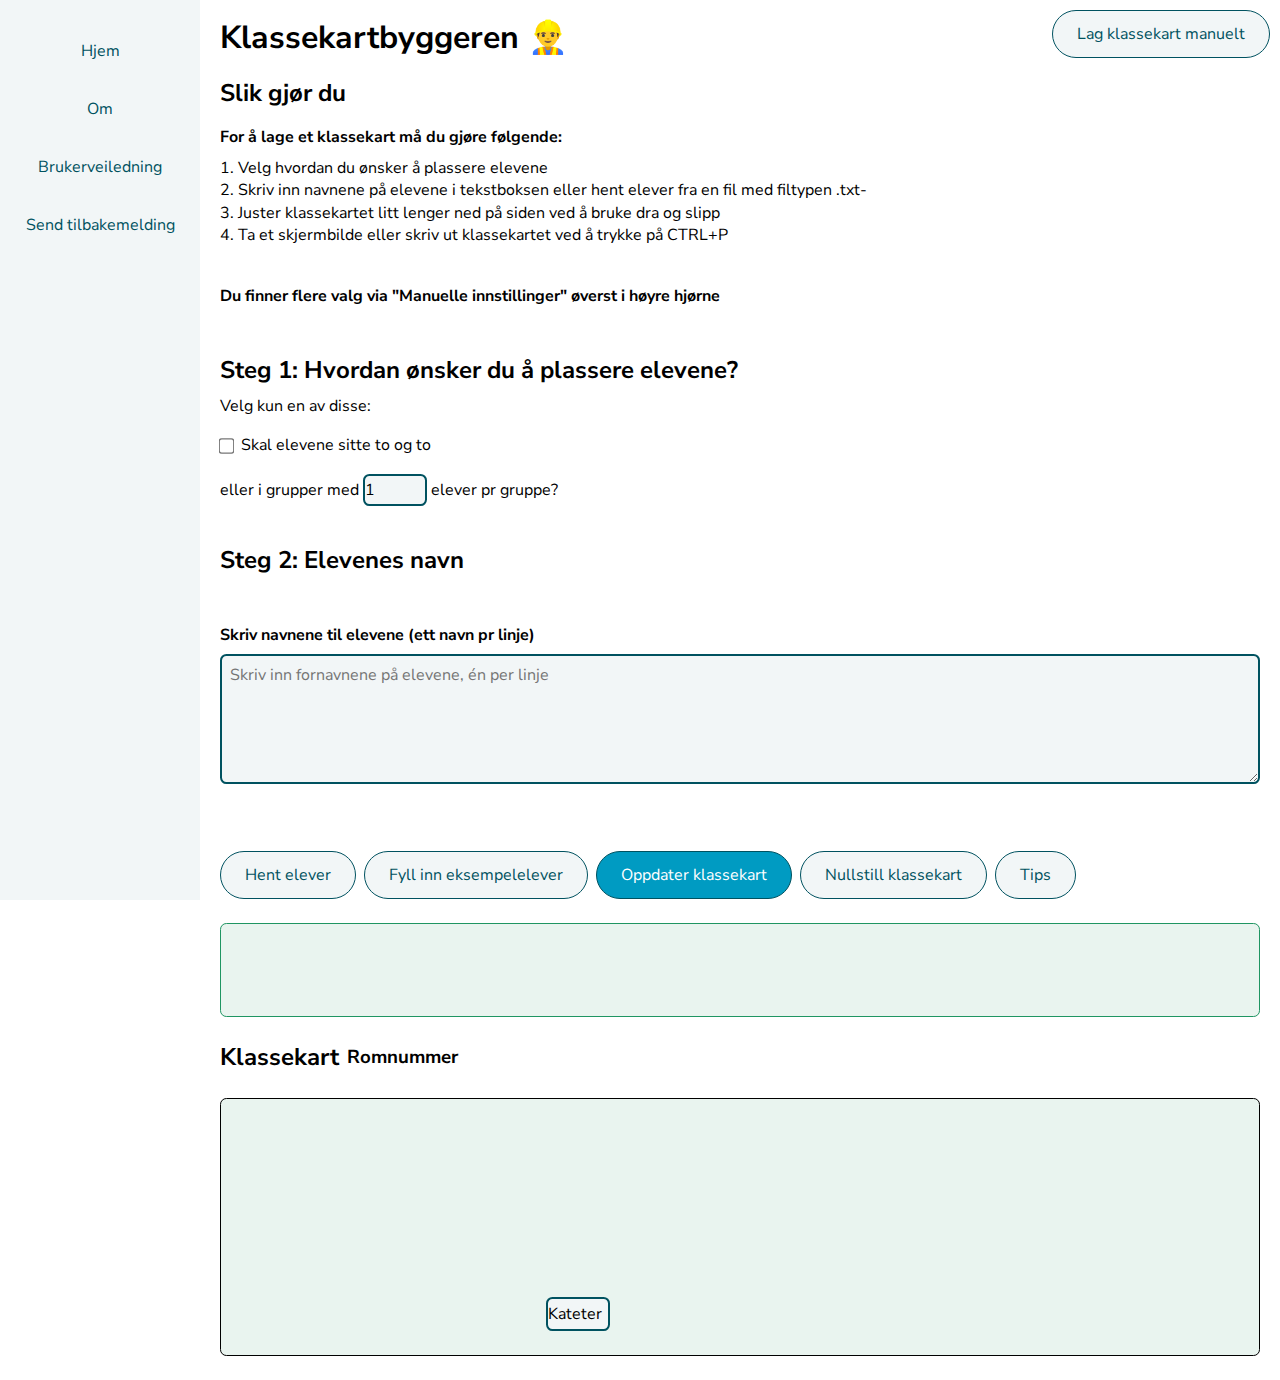
==== index.html @ 3a026b9a "Increase default row count to 10 and add toggle functionality for grid element visibility" ====
<!DOCTYPE html>
<html lang="no-NB">
<head>
    <meta charset="UTF-8">
    <meta name="viewport" content="width=device-width, initial-scale=1.0">
    <title>Klassekart</title>
    <link rel="stylesheet" href="style.css" />
</head>
<body>
    <button id="toggle-sidebar" class="button" type="button">☰</button>
    <div id="menu-placeholder" role="navigation" aria-label="Main navigation" class="sidebar"></div>

    <header role="banner">
        <h1>Klassekartbyggeren 👷‍♂️</h1>
    </header>
    <main role="main">
        <div id="toggle-fixed-settings-container">
            <button id="toggle-fixed-settings" class="button" type="button">Lag klassekart manuelt</button> <!-- New button to toggle fixed-settings -->
        </div>
        <div id="fixed-settings" class="hidden"> <!-- Add hidden class initially -->
            <!-- Removed settings-button -->


            <!-- Move buttons from settings-section to fixed-settings -->
            <div class="button-group">
                <label for="num-rows">Antall rader:</label>
                <br>
                <input type="number" id="num-rows" min="1" value="10">
                <br>
                <label for="num-cols">Antall kolonner:</label>
                <input type="number" id="num-cols" min="1" value="3">
            </div>
            <div class="button-group">
                <button id="add-group-button" class="button" type="button">Legg til gruppe</button>
                <button id="add-student-button" class="button" type="button">Legg til elev</button>
                <button id="add-row-button" class="button" type="button">Legg til boks</button>
                <button id="remove-row-button" class="button" type="button">Slett boks</button>
                <button id="toggle-visibility-button" class="button" type="button">Vis/skjul linjer</button>
                <button id="groups-button" class="button" type="button">Hjelp</button>
            </div>
        </div>
        <form id="student-form" aria-labelledby="student-form-heading">
            <h2 id="student-form-heading">Slik gjør du</h2>
            <h4>For å lage et klassekart må du gjøre følgende:</h4>
            <p>1. Velg hvordan du ønsker å plassere elevene</p>
            <p>2. Skriv inn navnene på elevene i tekstboksen eller hent elever fra en fil med filtypen .txt-</p>
            <p>3. Juster klassekartet litt lenger ned på siden ved å bruke dra og slipp</p>
            <p>4. Ta et skjermbilde eller skriv ut klassekartet ved å trykke på CTRL+P</p>
            <br>
            <h4>Du finner flere valg via "Manuelle innstillinger" øverst i høyre hjørne</h4>
            <br>
            <h2>Steg 1: Hvordan ønsker du å plassere elevene?</h2>
            <p>Velg kun en av disse:</p>
                <label for="sit-two-by-two"><input type="checkbox" id="sit-two-by-two"> Skal elevene sitte to og to</label><label for="seating-style">eller i grupper med </label><input type="number" id="seating-style" min="1" value="1"> elever pr gruppe?
            <br>
            <br>
            <h2 id="student-form-heading">Steg 2: Elevenes navn</h2>
            <br>
            <label for="student-names"><h4>Skriv navnene til elevene (ett navn pr linje)</h4></label>
            <textarea id="student-names" rows="5" placeholder="Skriv inn fornavnene på elevene, én per linje"></textarea>
            <div class="button-group">
                <button id="fetch-students" class="button" type="button">Hent elever</button>
                <button id="fill-example-students" class="button" type="button">Fyll inn eksempelelever</button>
                <button id="generate-button" class="button" type="button">Oppdater klassekart</button>
                <button id="reset-button" class="button" type="button">Nullstill klassekart</button> <!-- Moved reset-button here -->
                <input type="file" id="file-input" accept=".txt" style="display: none;">
                <button id="toggle-generate-seating-heading" class="button" type="button">Tips</button>
            </div>

        </form>
        
        <section id="settings-section" class="collapsible" aria-labelledby="settings-heading" aria-hidden="true">
            <h2 id="settings-heading">Bygg dit eget klasserom</h2>
            <!-- Remove buttons from here -->
            <br>
            <button id="apply-settings" class="button" type="button">Bruk</button>
        </section>

        <section id="generate-seating" class="hidden" aria-labelledby="generate-seating-heading"> <!-- Add hidden class initially -->
            <h2 id="generate-seating-heading">Tips</h2> 
            <h4>Gjør manuelle tilpasninger i klassekartet, du finner klassekartet litt lenger ned på siden.</h4> 
            <br>
            <h4>Valgmuligheter</h4>
            <li>Flytt boksene ved å dra og slippe direkte i klassekartet</li>
            <li>Legg til flere grupper, elever eller rader ved å bruke knappene under "Lag klassekart manuelt" (fungerer best dersom du legger elevene inn manuelt)</li>
            <li>Trykk på "Oppdater klassekart" for å generere klassekartet på nytt med valgte innstillinger</li>
            <li>Teksten Klassekart, Romnummer, Elevens navn og Kateter kan endres ved å klikke på teksten</li>
            <br>
            <h4>Ta et skjermbilde for å lagre klassekartet
            </h4>
            <p>Dra de vertikale linjene i klassekartet nærmere hverandre for en bedre visuell fremstilling.
            <p>Trykk skjul linjer før du tar kjermbilde slik at du får er penere bilde av klassekartet</p>
            <div class="button-group">
                <a href="#advanced-requirements" id="toggle-advanced-requirements" class="button" aria-expanded="false" aria-controls="advanced-requirements">Avanserte krav</a>
            </div>
            <br>
        </section>

        <section id="groups-section" class="hidden" aria-labelledby="groups-heading"> <!-- Add hidden class initially -->
            <h2 id="groups-heading">Hjelp</h2>
            <br>
            <h4>Målgrupper</h4>
            <p>Applikasjonen har to målgrupper. 
            <br>
            <p>Selv om løsningen kan benyttes i mange ulike sammenhenger, er den laget for å hjelpe kontaktlærere eller andre som har ansvar for å dele elevene inn i grupper. 
             <p>Elevene selv, som kan bruke klassekartet til å se hvem de skal sitte sammen med.</p>        
            <p>Enten vilkårlig eller ved å selv sette elevene sammen basert på egen faglig vurdering</p>
            <h4>Lage en importfil</h4>
            <p>For å lage en importfil, skriv inn navnene på elevene i Word og lagre filen med filtypen .txt</p>
            <img src="word.gif" alt="Word" width="300" height="200">
            <br>
            <h4>Kjente feil</h4>
            <li>Når nettsiden oppdateres ved å bruke CTRL+F5 eller oppdaterknappen må klassekartet genereres pånytt</li>
            <li>Det er kun mulig å laste opp tekstfiler i filformatet .txt</li>
            <li>Elevene forsvinner fra klassekartet når du endrer antall rader og kolonner, trykk oppdater klassekart, da blir de synlige igjen</li>
            <li>Utskrift av klassekartet fungerer ikke optimalt</li>
            <li>Endring av antall rader og kolonner kan gjøre at klassekartet ikke ser så bra ut. Bruk knappen oppdater klassekart etter å ha gjort innstillinger slik at klassekartet blir oppdatert</li>
            <li>Elever, grupper og bokser forsvinner fra klassekartet når du endrer antall rader og kolonner, trykk oppdater klassekart, da blir de synlige igjen</li>
        </section>

        <section id="advanced-requirements" class="collapsible" aria-labelledby="advanced-requirements-heading" aria-hidden="true">
            <h2 id="advanced-requirements-heading">Avanserte krav</h2>
            <label for="front-row-students">Elever som skal sitte foran:</label>
            <textarea id="front-row-students" rows="3" placeholder="Skriv inn navnene på eleven, én per linje"></textarea>
            <label for="back-row-students">Elever som skal sitte bak:</label>
            <textarea id="back-row-students" rows="3" placeholder="Skriv inn navnene på elevene, én per linje"></textarea>
            <label for="together-students">Elever som skal sitte sammen:</label>
            <textarea id="together-students" rows="3" placeholder="Skriv inn navnene på elevene, én per linje"></textarea>
            <label for="apart-students">Elever som ikke skal sitte sammen:</label>
            <textarea id="apart-students" rows="3" placeholder="Skriv inn navnene på elevene, én per linje"></textarea>
        </section>

        <section id="export-section" aria-labelledby="export-heading">
            <div class="button-group">
                <button id="export-pdf" class="button" type="button">Eksporter som PDF</button>
            </div>
        </section>

        <div class="editable-container">
            <h2 id="editable-title" contenteditable="true" role="textbox" aria-multiline="true">Klassekart</h2>
            <h3 id="editable-room-number" contenteditable="true" role="textbox" aria-multiline="true">Romnummer</h3>
        </div>

        <section id="seating-chart" aria-label="Seating chart">
            <div id="kateter-cell" class="seating-cell kateter-row" draggable="true">
                <input id="kateter-text" type="text" value="Kateter" aria-label="Kateter" readonly />
            </div>
            <!-- Seating chart grid will be generated here -->
        </section>
    </main>
    <script src="script.js"></script>
    <script src="jspdf.js"></script>
    <script>
        document.addEventListener('DOMContentLoaded', () => {
            fetch('menu.html')
                .then(response => response.text())
                .then(data => {
                    document.getElementById('menu-placeholder').innerHTML = data;
                });

            const toggleSidebarButton = document.getElementById('toggle-sidebar');
            const sidebar = document.getElementById('menu-placeholder');
            toggleSidebarButton.addEventListener('click', () => {
                sidebar.classList.toggle('hidden');
                document.querySelector('header').classList.toggle('full-width');
                document.querySelector('main').classList.toggle('full-width');
            });

            const groupsButton = document.getElementById('groups-button');
            const groupsSection = document.getElementById('groups-section');

            groupsButton.addEventListener('click', () => {
                groupsSection.classList.toggle('hidden'); // Toggle visibility of groups-section
            });

            const fixedSettings = document.getElementById('fixed-settings');
            const toggleFixedSettingsButton = document.getElementById('toggle-fixed-settings');
            toggleFixedSettingsButton.addEventListener('click', () => {
                fixedSettings.classList.toggle('hidden');
            });

            const toggleGenerateSeatingHeadingButton = document.getElementById('toggle-generate-seating-heading');
            const generateSeatingSection = document.getElementById('generate-seating');

            toggleGenerateSeatingHeadingButton.addEventListener('click', () => {
                generateSeatingSection.classList.toggle('hidden');
            });

            const toggleVisibilityButton = document.getElementById('toggle-visibility-button');
            toggleVisibilityButton.addEventListener('click', () => {
                const elements = document.querySelectorAll('.grid-resizer.horizontal, .grid-resizer.vertical, #seating-cell');
                elements.forEach(element => {
                    element.classList.toggle('hidden-lines');
                });

                const seatingCells = document.querySelectorAll('.seating-cell');
                seatingCells.forEach(cell => {
                    cell.classList.toggle('hidden-border');
                });
            });

            // Ensure elements are hidden by default
            const elements = document.querySelectorAll('.grid-resizer.horizontal, .grid-resizer.vertical, #seating-cell');
            elements.forEach(element => {
                element.classList.add('hidden-lines');
            });

            const seatingCells = document.querySelectorAll('.seating-cell');
            seatingCells.forEach(cell => {
                cell.classList.add('hidden-border');
            });
        });
    </script>
</body>
</html>
---- style.css ----
/* FELLES CSS */
@import url('https://fonts.googleapis.com/css2?family=Nunito:ital,wght@0,300;0,400;0,600;0,700;1,300;1,400,1,700&display=swap');
@import url('https://fonts.googleapis.com/css2?family=Nunito+Sans:ital,wght@0,300;0,400;0,600;0,700;1,300;1,400;1,700&display=swap');
@import url('https://fonts.googleapis.com/css2?family=Material+Symbols+Outlined:opsz,wght,FILL,GRAD@20..48,100..700,0..1,-50..200');

/* VARIABLER */
:root {
    /* FARGER */
    /* Vanlige fargevariabler */
    --primary-color-10: rgb(230, 238, 239);
    --primary-color-20: rgb(204, 220, 223);
    --primary-color-30: rgb(179, 203, 207);
    --primary-color-40: rgb(153, 186, 191);
    --primary-color-50: rgb(128, 169, 176);
    --primary-color-60: rgb(102, 151, 160);
    --primary-color-70: rgb(77, 134, 144);
    --primary-color-80: rgb(51, 117, 128);
    --primary-color-90: rgb(25, 99, 112);
    --primary-color: rgb(0, 82, 96);
    --secondary-color-10: rgb(233, 244, 239);
    --secondary-color-20: rgb(210, 234, 224);
    --secondary-color-30: rgb(188, 223, 208);
    --secondary-color-40: rgb(165, 213, 192);
    --secondary-color-50: rgb(143, 202, 177);
    --secondary-color-60: rgb(121, 191, 161);
    --secondary-color-70: rgb(98, 181, 145);
    --secondary-color-80: rgb(76, 170, 129);
    --secondary-color-90: rgb(53, 160, 114);
    --secondary-color: rgb(31, 149, 98);
    --tertiary-color-10: rgb(230, 245, 249);
    --tertiary-color-20: rgb(204, 235, 243);
    --tertiary-color-30: rgb(179, 225, 237);
    --tertiary-color-40: rgb(153, 215, 231);
    --tertiary-color-50: rgb(128, 205, 225);
    --tertiary-color-60: rgb(102, 195, 218);
    --tertiary-color-70: rgb(77, 185, 212);
    --tertiary-color-80: rgb(51, 175, 206);
    --tertiary-color-90: rgb(25, 165, 200);
    --tertiary-color: rgb(0, 155, 194);

    /* FARGER fra den nye CSS */
    --vann-10: #E5EEEF;
    --vann-20: #CCDCDF;
    --vann-30: #B2CBCF;
    --vann-40: #99BABF;
    --vann-50: #80A8AF;
    --vann-60: #6697A0;
    --vann-70: #4C8690;
    --vann-80: #337580;
    --vann-90: #196370;
    --vann: #005260;

    /* SPESIFIKKE FARGER */
    --primary-background-color: rgb(242, 246, 247);
    --font-color: rgb(0, 0, 0);
    --font-color-inverted: rgb(255, 255, 255);
    --link-color: rgb(0, 82, 96);
    --link-color-hover: rgb(0, 0, 0);
    --error-color: rgb(183, 23, 61);
    --error-background-color: rgb(241, 209, 216);
    --warning-color: rgb(188, 119, 38);
    --warning-background-color: rgb(242, 228, 212);
    --success-color: rgb(47, 117, 66);
    --success-background-color: rgb(213, 227, 217);

    /* STØRRELSER */
    --font-size-root: 1rem;
    --font-size-extra-large: 2rem;
    --font-size-large: 1.5rem;
    --font-size-small: 0.9rem;
    --font-size-extra-small: 0.8rem;
    --spacing: 1rem;
    --spacing-extra-small: 0.25rem;
    --spacing-small: 0.5rem;
    --spacing-large: 1.5rem;
    --spacing-extra-large: 2rem;
}

/* HTML Elementer styling */
body {
    margin: 0px;
    padding: 0px;
    font-family: 'Nunito Sans', Lato, 'Trebuchet MS', sans-serif;
    height: 100%;
    line-height: 1.4;
    font-family: 'Nunito Sans', Lato, 'Trebuchet MS', sans-serif;
}

* {
    box-sizing: border-box;
    -webkit-font-smoothing: antialiased;
    -moz-osx-font-smoothing: grayscale;
    image-rendering: -webkit-optimize-contrast;
    -webkit-tap-highlight-color: rgba(255, 255, 255, 0);
    padding: -1;
    margin: 0;
}

/* Input og knapper */
input, select, textarea, button {
    font-family: inherit;
    font-size: inherit;
}

a {
    color: var(--vann);
}

a:hover {
    color: #000;
}

button {
    align-items: center;
    padding: 8px;
    cursor: pointer;
    background-color: var(--himmel-10);
    border: 2px solid var(--himmel-30);
    border-radius: 12px;
    color: var(--font-color);  /* Sikrer at teksten inne i knappene har riktig farge */
}

button:hover {
    background-color: var(--himmel-30);
}

button.big {
    padding: 16px;
    font-size: 1.1em;
}

button.link {
    padding: 0px;
    background-color: inherit;
    border: none;
    text-decoration: underline;
    color: var(--vann);
}

button.link span {
    font-size: 18px;
    padding: 0px 5px;
    vertical-align: middle !important;
}

button.link:hover {
    color: #000;
}

dialog {
    width: 80vw;
    height: 80vh;
    margin: auto;
    border: none;
    padding: 32px;
}
dialog::backdrop {
    background: linear-gradient(rgba(0,0,0,0.6), rgba(0,0,0,0.7));
    animation: fade-in 1s;
}

@keyframes fade-in {
    from {
        opacity: 0;
    }
    to {
        opacity: 1;
    }
}

/* Sidebar styling */
.sidebar {
    height: 100%;
    width: 200px;
    position: fixed;
    top: 0;
    left: 0;
    background-color: var(--primary-background-color);
    padding-top: 20px;
}

.sidebar ul {
    list-style-type: none;
    padding: 0;
}

.sidebar ul li {
    text-align: center;
    margin: 10px 0;
}

.sidebar ul li a {
    font-size: var(--font-size-root);
    color: var(--primary-color);
    padding: 10px 15px;
    display: block;
    text-decoration: none;
    border: 2px solid var(--himmel-30);
    border-radius: 12px;
    background-color: var(--himmel-10);
}

.sidebar ul li a:hover {
    background-color: var(--primary-color-20);
    color: var(--primary-color);
}

/* Juster hovedinnhold og header for å tilpasse sidebar */
header, main {
    margin-left: 220px; /* Juster i henhold til sidebar bredde */
}

main {
    margin-left: 220px; /* Juster i henhold til sidebar bredde */
    margin-right: 20px; /* Legg til margin på høyre side */
}

/* FOKUS */
:focus-visible {
    outline: 4px solid var(--primary-color);
    outline-offset: 1px;
}

.focus-within:focus-within {
    outline: 4px solid var(--primary-color);
    outline-offset: -2px;
}

.inward-focus-within:focus-within {
    outline: 4px solid var(--primary-color);
    outline-offset: -4px;
}

/* Lenker */
a, a:visited {
    color: var(--link-color);
    text-decoration: underline;
}
a:hover {
    color: var(--link-color-hover);
}
a span.material-symbols-outlined {
    text-decoration: none;
    vertical-align: text-bottom;
}

/* Overskrifter */
h1, h2, h3, h4, h5 {
    margin-top: var(--spacing);
    margin-bottom: var(--spacing-small);
}

/* Knapper (og lenker som ser ut som knapper for knapp hrefs) */
button, a.button {
    font-family: inherit;
    font-size: var(--font-size-root);
    display: flex;
    align-items: center;
    gap: var(--spacing-small);
    background-color: var(--primary-background-color);
    color: var(--primary-color);
    border: 1px solid var(--primary-color);
    border-radius: 2rem;
    min-height: 3rem;
    padding: 0 var(--spacing-large);
    cursor: pointer;
    text-decoration: none; /* Fjern fra lenkeknapp (a) */
    box-sizing: border-box; /* For å gjøre lenkeknappen samme størrelse som vanlig knapp */
}

button:hover, a.button:hover {
    background-color: var(--primary-color-20);
}

button:active, a.button:active {
    background-color: var(--primary-color-30);
}

button.filled, a.button.filled, .button-input > button {
    background-color: var(--primary-color);
    color: var (--font-color-inverted);
}

button.filled:hover, a.button.filled:hover, .button-input > button:hover {
    background-color: var(--primary-color-80);
}

button.filled:active, a.button.filled:active, .button-input button:active {
    background-color: var(--primary-color-90);
}

button.squared {
    border-radius: 0.4rem;
}

button:disabled, button:disabled:hover {
    background-color: var(--primary-background-color);
    cursor: not-allowed;
    color: grey;
}

/* Stil for kollapsbare seksjoner */
.collapsible {
    display: none;
}

.collapsible[aria-hidden="false"] {
    display: block;
}

/* Input elementer */
input {
    font-family: inherit;
    font-size: var(--font-size-root);
    min-height: 3.5rem;
    padding:  1 var(--spacing);
    background-color: var(--primary-background-color);
    border: 2px solid var(--primary-color);
    border-radius: 0.4rem;
}

textarea, select {
    font-family: inherit;
    font-size: var(--font-size-root);
    padding: 1 var(--spacing-small);
    width: 100%;
    border: 2px solid var(--primary-color);
    border-radius: 0.4rem;
    background-color: var(--primary-background-color);
}

textarea:hover, input:hover, select:hover {
    background-color: var(--primary-color-10);
}

textarea:focus-visible, input:focus-visible, select:focus-visible {
    outline: 4px solid var(--primary-color);
    outline-offset: -4px;
}

input[type="number"], input[type="text"], select {
    min-height: 2rem;
    width: 4rem;
}
textarea:focus-visible, input:focus-visible, select:focus-visible,
#kateter-text:focus-visible,
[contenteditable="true"]:focus-visible {
    outline: 4px solid var(--primary-color);
    outline-offset: -4px;
}

textarea, select {
    font-family: inherit;
    font-size: var(--font-size-root);
    padding: var(--spacing-small);
    width: 100%;
    border: 2px solid var(--primary-color);
    border-radius: 0.4rem;
    background-color: var(--primary-background-color);
    transition: background-color 0.3s ease;
}

textarea:hover, input:hover, select:hover {
    background-color: var(--primary-color-10);
}

textarea:focus-visible, input:focus-visible, select:focus-visible,
#kateter-text:focus-visible,
[contenteditable="true"]:focus-visible {
    outline: 4px solid var(--primary-color);
    outline-offset: -4px;
}

/* Layout Styling for Form Sections */
section {
    margin: var(--spacing-large) 0;
    padding: var(--spacing);
    background-color: var(--secondary-color-10);
    border: 1px solid var(--secondary-color);
    border-radius: 0.4rem;
}

section h2 {
    margin-bottom: var(--spacing);
}

/* Styling for Seating Chart */
#seating-chart {
    display: grid;
    grid-template-columns: repeat(auto-fit, minmax(100px, 1fr)); /* Juster kolonner for å passe boksene */
    grid-auto-rows: auto; /* Tillat radene å justere dynamisk */
    gap: var(--spacing);
    justify-items: center;
    border: 1px solid black;
    position: relative; /* Lagt til for posisjonering av resizers */
}

.grid-resizer {
    position: absolute;
    z-index: 10;
}

.grid-resizer.horizontal {
    height: 5px;
    width: 100%;
    cursor: row-resize;
}

.grid-resizer.vertical {
    width: 5px;
    height: 100%;
    cursor: col-resize;
    border: 1px dashed black; /* Legger til en tynn stiplet linje */
}

.seating-cell {
    border: 1px dashed grey;
    min-height: 50px;
    min-width: 150px; /* Øk bredde for å passe to elever side om side */
    display: flex;
    flex-wrap: wrap;
    justify-content: space-between;
    padding: var(--spacing-small);
    position: relative;
}

.student-group {
    display: flex;
    flex-direction: column;
    border: 2px solid black;
    padding: var(--spacing-small);
    padding-left: 20px;
    padding-right: 20px;
    margin: var(--spacing-small);
    border-radius: 0.4rem;
    background-color: #f8f8f8;
    align-items: center;
    width: 300px; /* Øk bredde */
    height: 300px; /* Øk høyde */
    cursor: pointer;
    justify-content: center; /* Sentrer innhold vertikalt */
}

.student-container {
    display: flex;
    flex-wrap: wrap;
    justify-content: center; /* Sentrer innhold horisontalt */
    width: 100%;
    cursor: pointer;
}

.student {
    background-color: var(--primary-color-20);
    padding: var(--spacing-small);
    border-radius: 0.4rem;
    border: 1px solid var(--primary-color);
    min-width: 70px;
    text-align: center;
    margin: var(--spacing-small) 0;
    display: flex;
    align-items: center;
    justify-content: center; /* Sentrer innhold horisontalt */
    gap: var(--spacing-small);
    flex: 1 1 45%; /* Juster for å passe to elever per rad */
    cursor: pointer;
    height: 50px; /* Sikre en fast høyde for vertikal sentrering */
}

/* Fjerner margin fra gruppe inne i celle */
.seating-cell .student-group {
    margin: 0;
}

/* Styling for lærerens pult */
#teacher-desk {
    border: 2px solid black;
    padding: var(--spacing-small);
    border-radius: 0.4rem;
    margin-bottom: var(--spacing-large);
    background-color: var(--secondary-color-30);
    display: flex;
    align-items: center;
    gap: var(--spacing);
    cursor: pointer;
}

#teacher-desk strong {
    flex-grow: 1;
    text-align: center;
}

.editable-container {
    display: flex;
    align-items: center;
    justify-content: flex-start;
    gap: var(--spacing-small);
    flex-grow: 1; /* Sikrer at containeren strekker seg over hele bredden for å tillate innholdsjustering */
}

h2#editable-title,
h3#editable-room-number {
    text-align: left; /* Tving venstrejustering */
    margin: 0;
}

/* Sentrer innhold inne i gruppeheader */
.group-header, .student {
    display: flex;
    align-items: center;
    justify-content: space-between;
    gap: var(--spacing-small);
}

.dragging {
    opacity: 0.5;
}

/* Muliggjør redigering av gruppe- og elevnavn med doble klikk */
.group-header[contenteditable="true"],
.student[contenteditable="true"] {
    border: 2px dashed grey;
    outline: none;
}

/* Styling for sletteknapper */
.delete-button {
    cursor: pointer;
    background: transparent;
    border: none;
    color: var(--error-color);
    font-size: var(--font-size-small);
    padding: 0;
}

/* CSS */
.button-group {
    display: flex;
    gap: var(--spacing-small);
    flex-wrap: wrap;
    align-items: center;
    padding-top: 60px;
}

/* Media Queries for responsivitet */
@media (max-width: 768px) {
    section {
        padding: var(--spacing-small);
    }

    .button-group {
        flex-direction: column-reverse; /* Endre til column-reverse */
        display: flex;
        gap: var(--spacing-small);
        flex-wrap: wrap;
        align-items: flex-start;
    }

    textarea, select, input {
        font-size: var(--font-size-small);
    }

    .student {
        font-size: var(--font-size-small);
        padding: var(--spacing-extra-small);
    }

    #seating-chart {
        grid-template-columns: repeat(5, 1fr);
    }

    .sidebar {
        display: none;
    }

    header, main {
        margin-left: 0; /* Fjern margin når sidebar er skjult */
    }

    #toggle-sidebar {
        display: block;
        position: fixed;
        top: 10px;
        left: 10px;
        z-index: 1000;
    }
}

@media (max-width: 480px) {
    .button-group {
        flex-direction: column;
    }

    button, a.button {
        font-size: var(--font-size-small);
        padding: var(--spacing);
    }

    .student {
        font-size: var(--font-size-extra-small);
        padding: var(--spacing-extra-small);
    }

    #seating-chart {
        grid-template-columns: repeat(3, 1fr);
    }

    .seating-cell {
        min-height: 40px;
        min-width: 50px;
    }
}

@media (min-width: 769px) {
    #toggle-sidebar {
        display: none;
    }
}

.toggle-buttons {
    display: flex;
    gap: var(--spacing-small);
    margin-left: auto;
}

.full-width {
    margin-left: 0 !important;
}

.hidden {
    display: none !important;
}

.kateter-row {
    background-color: var(--secondary-color-10);
}
/* Spesifikk stil for knappen "Avanserte krav" hvis nødvendig */
#toggle-advanced-requirements {
    display: none; /* Skjul knappen */
}

#apply-settings {
    margin-left: 1rem; /* Legg til litt margin til venstre for knappen */
}

label[for="sit-two-by-two"] {
    display: flex;
    align-items: center;
    gap: 0.5rem; /* Legg til litt plass mellom avkrysningsboksen og teksten */
}

#sit-two-by-two {
    transform: scale(1.2); /* Juster skalaen for å matche tekststørrelsen */
}

#settings-button {
    display: visible;
}
#export-pdf {
    display: none;
}

#fixed-settings {
    position: fixed;
    top: 10px;
    left: 220px;
    width: calc(100% - 20px); /* Juster bredde for å passe innenfor visningsområdet */
    background-color: var(--primary-background-color);
    z-index: 1000;
    padding: var(--spacing-small);
    display: flex;
    gap: var(--spacing-small);
    align-items: center;
    justify-content: center; /* Sikre at knappene er riktig plassert */
    border-bottom: 1px solid var(--primary-color);
    flex-wrap: wrap; /* Tillat innpakning for mindre skjermer */
}

#fixed-settings .button-group {
    display: flex;
    gap: var(--spacing-small);
    flex-wrap: wrap; /* Tillat innpakning for mindre skjermer */
    align-items: center;
    justify-content: flex-start; /* Juster knappene til starten */
}

#fixed-settings label {
    display: flex;
    align-items: center;
    gap: 0.5rem;
    margin: 0;
}

#fixed-settings button {
    margin: 0;
}

#generate-button {
    display: flex;
    background-color: var(--tertiary-color); /* Bakgrunnsfarge som skiller seg ut fra de andre knappene */
    color: var(--font-color-inverted); /* Sikre at teksten er lesbar */
}

#toggle-fixed-settings {
    position: fixed;
    top: 10px;
    right: 10px;
    z-index: 1001; /* Sikre at den er over andre elementer */
}

#export-heading {
        display: none;    
}

@media print {
    /* Skjul alle elementer som standard */
    body * {
        display: none !important;
    }

    /* Vis kun editable-container, seating-chart og titler */
    .editable-container, #seating-chart, #editable-title, #editable-room-number {
        display: block !important;
    }

    /* Sikre at seating-chart tar hele bredden */
    #seating-chart {
        width: 60% !important;
        page-break-inside: avoid; /* Forhindre sideskift inne i seating chart */
        display: grid !important;
        grid-template-columns: repeat(auto-fit, minmax(150px, 1fr)) !important; /* Juster kolonner for å passe boksene */
        grid-auto-rows: auto !important; /* Tillat radene å justere dynamisk */
        gap: var(--spacing) !important;
        justify-items: center !important;
        border: 1px solid black !important;
    }

    /* Sikre at editable-container er synlig */
    .editable-container {
        width: 100% !important;
        margin-bottom: 1rem;
        page-break-inside: avoid; /* Forhindre sideskift inne i editable container */
    }

    /* Sikre at tittel og romnummer er synlige */
    #editable-title, #editable-room-number {
        display: block !important;
        width: 100% !important;
        text-align: center; /* Sentrer teksten */
        margin-bottom: 1rem;
    }

    /* Sikre at seating cells er synlige */
    .seating-cell {
        display: flex !important;
        border: 1px solid black !important;
        min-height: 50px !important;
        min-width: 150px !important;
        padding: 0.5rem !important;
        flex-wrap: wrap !important;
        justify-content: space-between !important;
    }

    /* Sikre at elevgrupper og elever er synlige */
    .student-group, .student {
        display: flex !important;
        align-items: center !important;
        justify-content: center !important;
        border: 1px solid black !important;
        padding: 0.5rem !important;
        margin: 0.5rem !important;
        flex: 1 1 45% !important; /* Juster for å passe to elever per rad */
    }

    /* Sikre at student-container inne i grupper er synlig */
    .student-container {
        display: flex !important;
        flex-wrap: wrap !important;
        justify-content: center !important;
        width: 100% !important;
    }

    /* Sikre at header er synlig */
    header {
        display: block !important;
    }

    /* Sikre at hovedinnholdet er synlig */
    main {
        display: block !important;
    }

    /* Sikre at grid resizers er skjult */
    .grid-resizer {
        display: none !important;
    }

    /* Sikre at kateter cellen er synlig */
    .kateter-row {
        display: flex !important;
        border: 1px solid black !important;
        min-height: 50px !important;
        min-width: 150px !important;
        padding: 0.5rem !important;
        justify-content: center !important;
        align-items: center !important;
        background-color: var(--secondary-color-10) !important;
    }
    /* Skjul linjene i klassekartet */
    .hidden-lines {
        display: none !important;
    }
}

.hidden-lines {
    display: none !important;
}

.hidden-border {
    border: none !important;
}

/* Ensure the following elements are hidden by default */
.grid-resizer.horizontal,
.grid-resizer.vertical,
{
    display: none;
    border: none;
}
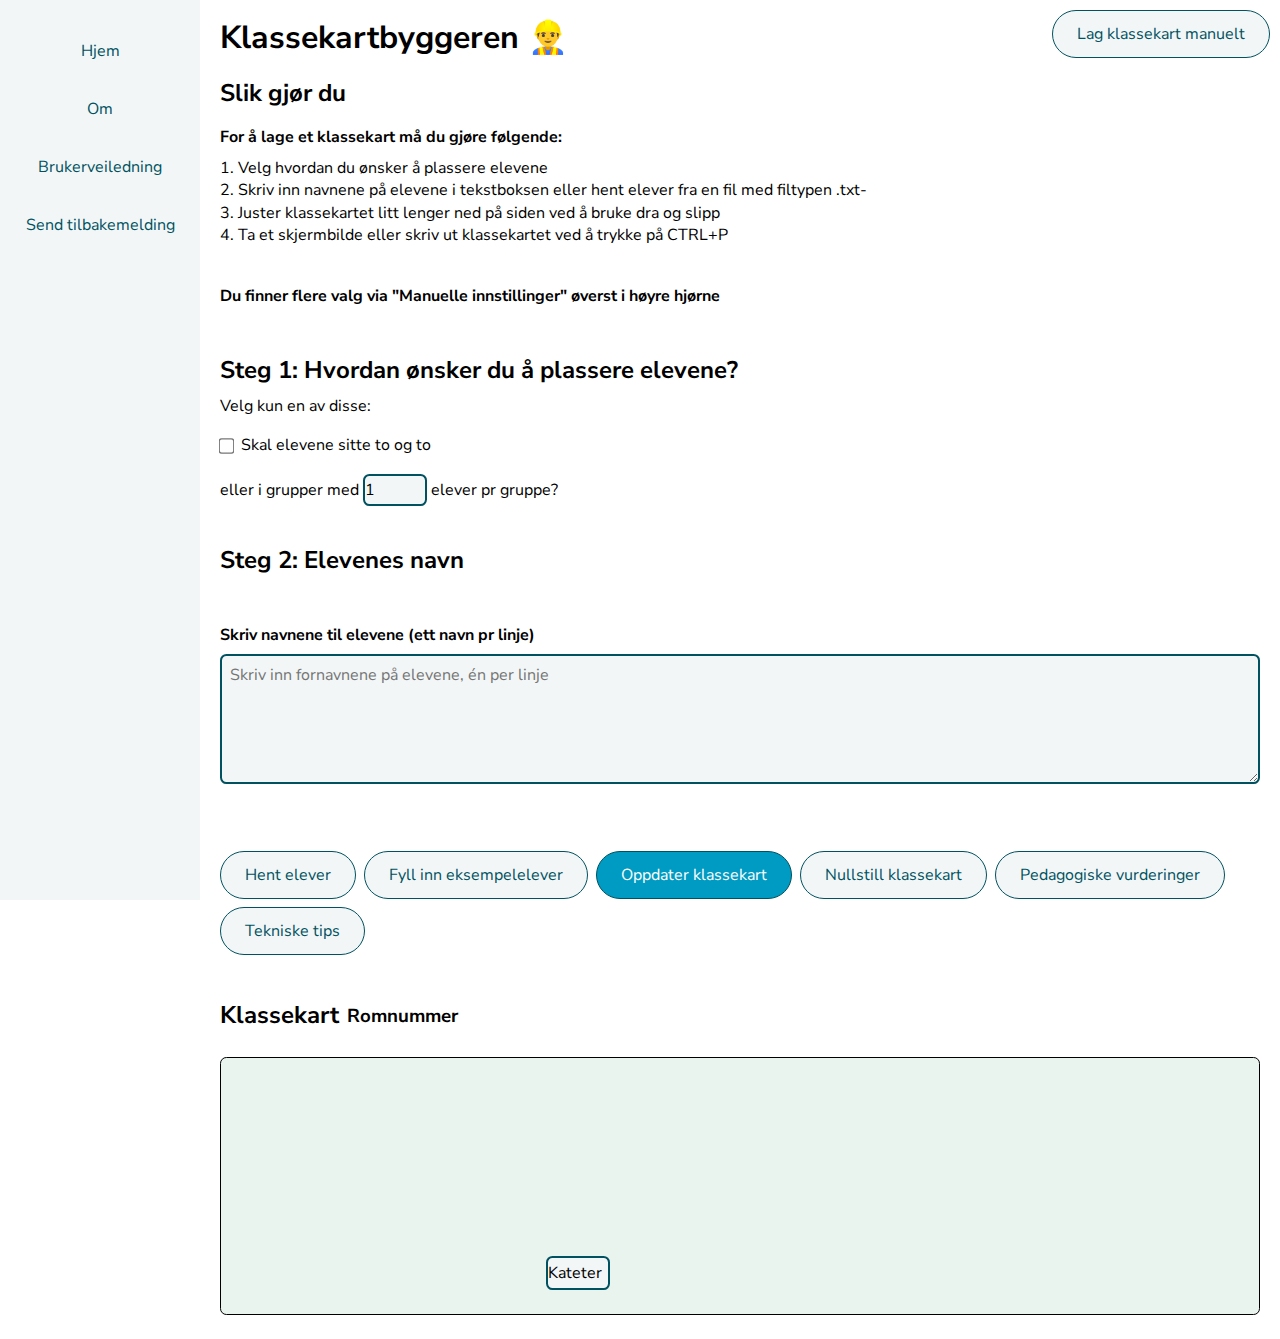
==== commit d5f4d50c: "Refine text in brukerveiledning.html for clarity and accuracy; remove redundant instructions in inde" ====
--- a/index.html
+++ b/index.html
@@ -5,6 +5,11 @@
     <meta name="viewport" content="width=device-width, initial-scale=1.0">
     <title>Klassekart</title>
     <link rel="stylesheet" href="style.css" />
+    <link rel="icon" href="favicon.ico" type="image/x-icon">
+    <link rel="shortcut icon" href="favicon.ico" type="image/x-icon">
+    <link rel="apple-touch-icon" sizes="180x180" href="Klassekartbyggeren.png">
+    <link rel="icon" type="image/png" sizes="32x32" href="Klassekartbyggeren.png">
+    <link rel="icon" type="image/png" sizes="16x16" href="Klassekartbyggeren.png">
 </head>
 <body>
     <button id="toggle-sidebar" class="button" type="button">☰</button>
@@ -28,14 +33,14 @@
                 <input type="number" id="num-rows" min="1" value="10">
                 <br>
                 <label for="num-cols">Antall kolonner:</label>
-                <input type="number" id="num-cols" min="1" value="3">
+                <input type="number" id="num-cols" min="1" value="4">
             </div>
             <div class="button-group">
                 <button id="add-group-button" class="button" type="button">Legg til gruppe</button>
                 <button id="add-student-button" class="button" type="button">Legg til elev</button>
-                <button id="add-row-button" class="button" type="button">Legg til boks</button>
-                <button id="remove-row-button" class="button" type="button">Slett boks</button>
-                <button id="toggle-visibility-button" class="button" type="button">Vis/skjul linjer</button>
+                <button id="add-row-button" class="button hidden" type="button">Legg til boks</button>
+                <button id="remove-row-button" class="button hidden" type="button">Slett boks</button>
+                <button id="toggle-visibility-button" class="button hidden" type="button">Vis/skjul linjer</button>
                 <button id="groups-button" class="button" type="button">Hjelp</button>
             </div>
         </div>
@@ -64,7 +69,8 @@
                 <button id="generate-button" class="button" type="button">Oppdater klassekart</button>
                 <button id="reset-button" class="button" type="button">Nullstill klassekart</button> <!-- Moved reset-button here -->
                 <input type="file" id="file-input" accept=".txt" style="display: none;">
-                <button id="toggle-generate-seating-heading" class="button" type="button">Tips</button>
+                <button id="toggle-pedagogical-considerations" class="button" type="button">Pedagogiske vurderinger</button> <!-- New button -->
+                <button id="toggle-generate-seating-heading" class="button" type="button">Tekniske tips</button>
             </div>
 
         </form>
@@ -77,19 +83,18 @@
         </section>
 
         <section id="generate-seating" class="hidden" aria-labelledby="generate-seating-heading"> <!-- Add hidden class initially -->
-            <h2 id="generate-seating-heading">Tips</h2> 
-            <h4>Gjør manuelle tilpasninger i klassekartet, du finner klassekartet litt lenger ned på siden.</h4> 
+            <h2 id="generate-seating-heading">Tekniske tips</h2> 
+            <h4>Gjør manuelle tilpasninger i klassekartet, du finner klassekartet litt lenger ned på siden.</h4>
+            <p>OBS: Hvis du gjør manuelle endringer i klassekartet, vil knappen "Oppdater klassekart" endre oppsettet til det som er valgt i Steg 1.</p> 
             <br>
             <h4>Valgmuligheter</h4>
             <li>Flytt boksene ved å dra og slippe direkte i klassekartet</li>
-            <li>Legg til flere grupper, elever eller rader ved å bruke knappene under "Lag klassekart manuelt" (fungerer best dersom du legger elevene inn manuelt)</li>
+            <li>Legg til flere grupper, elever eller rader ved å bruke knappene under "Lag klassekart manuelt" (fungerer best dersom du legger elevene inn manuelt ved bruk av knappen Legg til elev)</li>
             <li>Trykk på "Oppdater klassekart" for å generere klassekartet på nytt med valgte innstillinger</li>
             <li>Teksten Klassekart, Romnummer, Elevens navn og Kateter kan endres ved å klikke på teksten</li>
             <br>
             <h4>Ta et skjermbilde for å lagre klassekartet
             </h4>
-            <p>Dra de vertikale linjene i klassekartet nærmere hverandre for en bedre visuell fremstilling.
-            <p>Trykk skjul linjer før du tar kjermbilde slik at du får er penere bilde av klassekartet</p>
             <div class="button-group">
                 <a href="#advanced-requirements" id="toggle-advanced-requirements" class="button" aria-expanded="false" aria-controls="advanced-requirements">Avanserte krav</a>
             </div>
@@ -99,23 +104,17 @@
         <section id="groups-section" class="hidden" aria-labelledby="groups-heading"> <!-- Add hidden class initially -->
             <h2 id="groups-heading">Hjelp</h2>
             <br>
-            <h4>Målgrupper</h4>
-            <p>Applikasjonen har to målgrupper. 
-            <br>
-            <p>Selv om løsningen kan benyttes i mange ulike sammenhenger, er den laget for å hjelpe kontaktlærere eller andre som har ansvar for å dele elevene inn i grupper. 
-             <p>Elevene selv, som kan bruke klassekartet til å se hvem de skal sitte sammen med.</p>        
-            <p>Enten vilkårlig eller ved å selv sette elevene sammen basert på egen faglig vurdering</p>
-            <h4>Lage en importfil</h4>
+            <h3>Lage en importfil</h3>
             <p>For å lage en importfil, skriv inn navnene på elevene i Word og lagre filen med filtypen .txt</p>
-            <img src="word.gif" alt="Word" width="300" height="200">
-            <br>
-            <h4>Kjente feil</h4>
-            <li>Når nettsiden oppdateres ved å bruke CTRL+F5 eller oppdaterknappen må klassekartet genereres pånytt</li>
-            <li>Det er kun mulig å laste opp tekstfiler i filformatet .txt</li>
-            <li>Elevene forsvinner fra klassekartet når du endrer antall rader og kolonner, trykk oppdater klassekart, da blir de synlige igjen</li>
+            <br>
+            <img src="LagreTXT.png" alt="lagre som .txt-fil i Word" width="400" height="350">
+            <br>
+            <h3>Kjente feil</h3>
+            <li>Når nettsiden oppdateres ved å bruke CTRL+F5 eller oppdaterknappen må klassekartet kan det være nødvendig å klikke på knappen "Nullstill klassekart"</li>
+            <li>Det er kun mulig å laste opp tekstfiler i filformatet .txt, se veiledning for hvordan du gjør dette via Word under knappen "Brukerveiledning" i venstremenyen</li>
             <li>Utskrift av klassekartet fungerer ikke optimalt</li>
             <li>Endring av antall rader og kolonner kan gjøre at klassekartet ikke ser så bra ut. Bruk knappen oppdater klassekart etter å ha gjort innstillinger slik at klassekartet blir oppdatert</li>
-            <li>Elever, grupper og bokser forsvinner fra klassekartet når du endrer antall rader og kolonner, trykk oppdater klassekart, da blir de synlige igjen</li>
+            <li>Elever, grupper og bokser forsvinner fra klassekartet når du endrer antall rader og kolonner, trykk oppdater klassekart, da blir de synlige igjen, elever og grupper som er lagt inn manuelt forsvinner fra klassekartet</li>
         </section>
 
         <section id="advanced-requirements" class="collapsible" aria-labelledby="advanced-requirements-heading" aria-hidden="true">
@@ -130,12 +129,54 @@
             <textarea id="apart-students" rows="3" placeholder="Skriv inn navnene på elevene, én per linje"></textarea>
         </section>
 
-        <section id="export-section" aria-labelledby="export-heading">
+        <section id="export-section" class="hidden" aria-labelledby="export-heading"> <!-- Add hidden class initially -->
+            <div class="text" id="pedagogiske-tips"></div> <h1>Pedagogiske vurderinger</h1> </div>
+            <p>Når vi skal plassere elevene i klasserommet eller dele inn i grupper er det flere ting vi bør tenke på.</p>
+            <br>
+            <p>Individuelle fokus, tilgang til læreren, behov for å sitte sammen med en venn eller sitte alene for å nevne noen områder.</p>
+            <p>Tenk spesielt på potensielle distrakasjoner, behov for personlig rom, samarbeid og balanse. 
+            <p>Husk at elevene har varierte ferdigheter og preferanser knyttet til kommunikasjon</p>
+            <p>Du finner flere tips og råd under nedenfor</p>
+            <p>Skoleprogrammet VIP Makkerskap skal gjøre elever bedre rustet til å ta vare på egen psykisk helse og skape et godt og trygt læringsmiljø. <href="https://www.vestfoldfylke.no/no/meny/tjenester/folkehelse/barnehager-og-skoler/ungdomsskoler/">Les mer om VIP Makkerskap programmet her</a></p>
+            <br>
+            <h2>Områder å være oppmersome på</h2>
+            <p><strong>Individuelle fokus</strong>
+                <li>Plasser elever som trenger ekstra hjelp i nærheten av læreren</p></li>
+                <li>Plasser elever som lett blir distrahert, lengst unna vinduer og dører.</p></li>
+                <li>Gi hver elev nok plass til å føle seg komfortabel og unngå å føle seg "låst".</p></li>
+                <li>Sørg for at alle elever har tilgang til deg for spørsmål og veiledning tilpasset behov.</p></li>
+                <br>
+            <p><strong>Når elevene skal sitte to og to</strong></p>
+                <li>Ved å sitte to og to kan de hjelpe hverandre med å forstå vanskelige konsepter og gi tilbakemeldinger</p></li>
+                <li>Noen elever kan ha god nytte av å ha en makker som kan gi støtte og motivasjon, spesielt hvis de føler seg usikre eller trenger litt ekstra hjelp</li>
+                <li>Plasser elever sammen som kan samarbeide godt og støtte hverandre faglig.</p></li>
+                <li>Unngå å plassere to elever sammen som kan forstyrre hverandre eller som har en historie med konflikter, dette kan endre seg rask,  vær oppmerksom på endringer i klassemiljøet.</p></li>
+                <li>Kombiner elever med ulike styrker for å fremme læring og samarbeid.</p></li>
+                <li>Forsøk å ha makkerpar med kommunikasjonsstiler som ikke forstyrrer andre. Kommunikasjonsstilene kan være svært annerledes når de er to og to enn når de jobber alene</p></li>
+                <br>
+            <p><strong>Når elevene skal sitte i grupper</strong></p>
+                <li>Grupper med 3-4 elever kan være en god størrelse for samarbeid og diskusjon.</p></li>
+                <li>Grupper med 5-6 elever kan være en god størrelse for gruppearbeid og prosjekter.</p></li>
+                <li>Plasser grupper slik at de har nok plass til å jobbe sammen uten å forstyrre andre grupper.</p></li>
+                <li>Lag grupper som kan få muligheten til å sette seg et annet sted enn i klasserommet, slik at de som trenger ekstra støtte fra lærer får mulighet til arbeidsro og unngår eksterne forstyrrelser</p></li>
+                <li>Sørg for at hver gruppe har en blanding av ferdigheter og personligheter for å fremme samarbeid og læring.</p></li>
+                <li>Oppmuntre til at hver elev i gruppen har en tydelig rolle for å sikre at alle bidrar.</p></li>
+                <li>Bytt på gruppene jevnlig for å gi elevene mulighet til å samarbeide med ulike personer og lære av hverandre.</p></li>
+                <li>Plasser grupper slik at læreren enkelt kan bevege seg rundt og gi veiledning.</p></li>
+                <br>
+            <h2>Tips til gruppeinndeling</h2>
+                <li>Bruk tilfeldige metoder som trekning eller digitale verktøy som for eksempel Klassekartbyggeren👷‍♂️ for å danne grupper. Dette kan fremme nye vennskap og samarbeid.</p></li>
+                <li>Del inn grupper basert på elevenes ferdigheter og interesser for å sikre at hver gruppe har en god balanse.</p></li>
+                <li>La elevene velge sine egne grupper av og til for å fremme trivsel og komfort.</p></li>
+                <li>Bytt på gruppene jevnlig for å gi elevene mulighet til å samarbeide med ulike personer og lære av hverandre.</p></li>
+                <li>Gi elevene mulighet til å gi tilbakemelding på gruppene og samarbeidet for å fremme læring og samarbeid.</p></li>
+                <li>Oppmuntre til at hver elev i gruppen har en tydelig rolle for å sikre at alle bidrar.</p></li>
             <div class="button-group">
                 <button id="export-pdf" class="button" type="button">Eksporter som PDF</button>
             </div>
         </section>
-
+        <br>
+        <br>  
         <div class="editable-container">
             <h2 id="editable-title" contenteditable="true" role="textbox" aria-multiline="true">Klassekart</h2>
             <h3 id="editable-room-number" contenteditable="true" role="textbox" aria-multiline="true">Romnummer</h3>
@@ -186,6 +227,13 @@
                 generateSeatingSection.classList.toggle('hidden');
             });
 
+            const togglePedagogicalConsiderationsButton = document.getElementById('toggle-pedagogical-considerations');
+            const exportSection = document.getElementById('export-section');
+
+            togglePedagogicalConsiderationsButton.addEventListener('click', () => {
+                exportSection.classList.toggle('hidden');
+            });
+
             const toggleVisibilityButton = document.getElementById('toggle-visibility-button');
             toggleVisibilityButton.addEventListener('click', () => {
                 const elements = document.querySelectorAll('.grid-resizer.horizontal, .grid-resizer.vertical, #seating-cell');
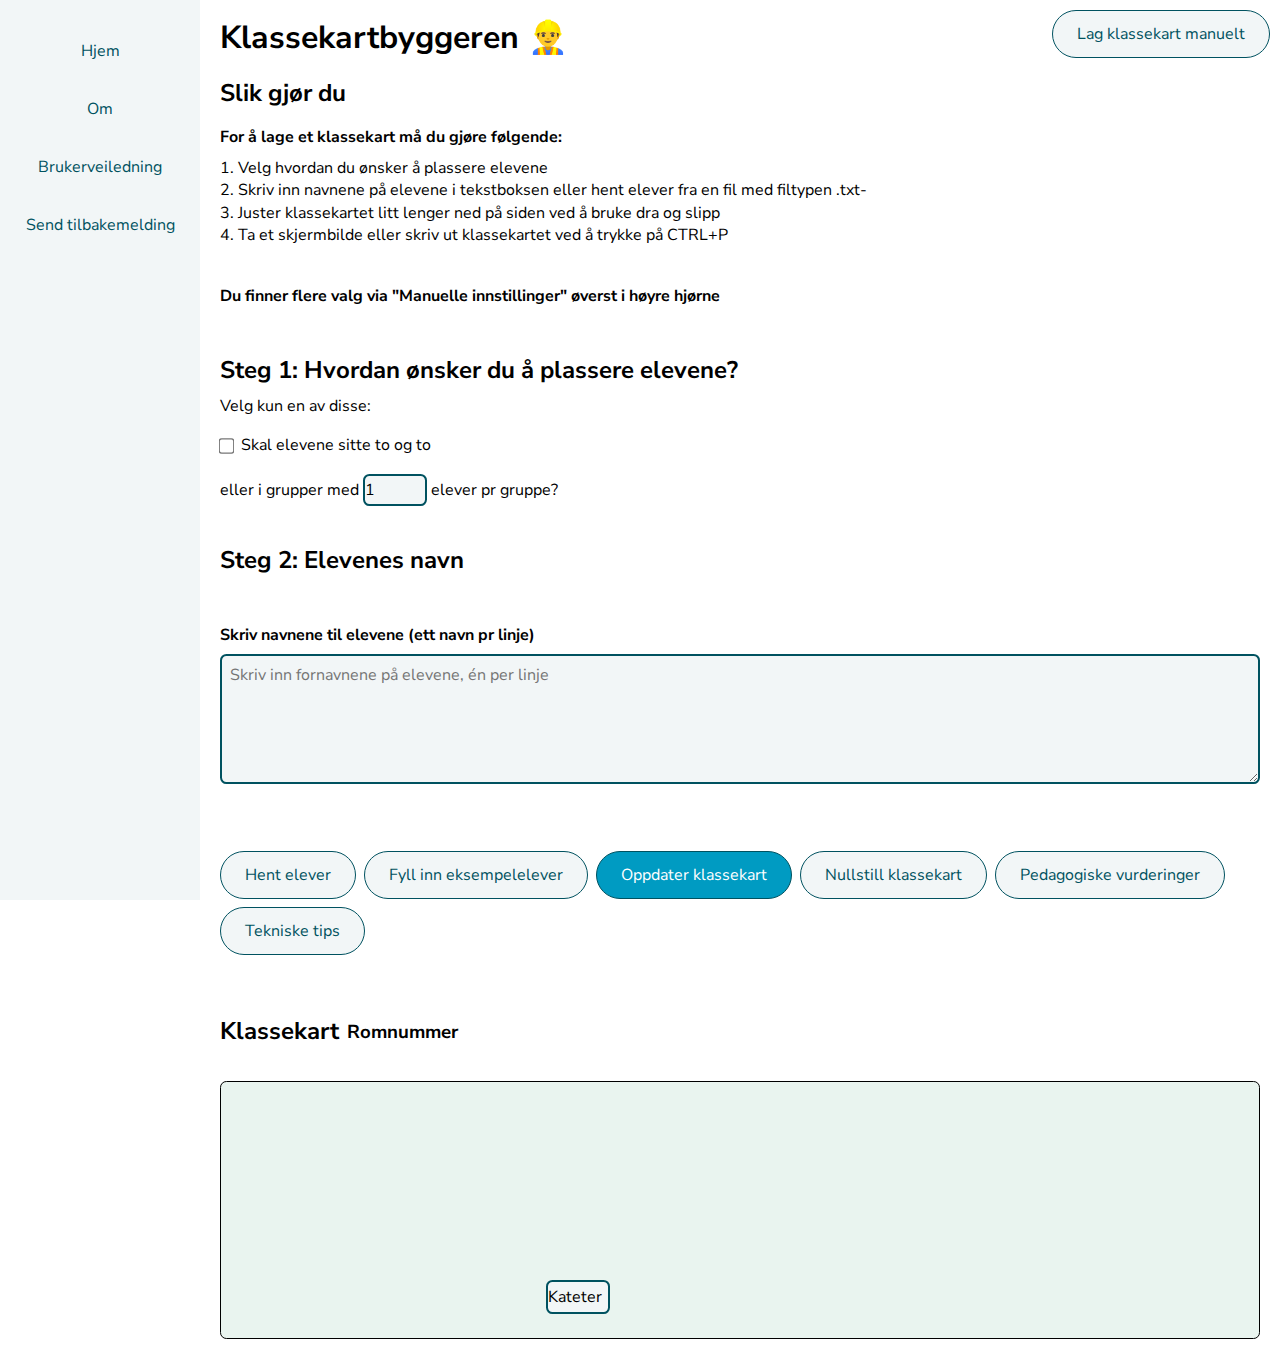
==== commit e248bedf: "Fixed syntax problems" ====
--- a/index.html
+++ b/index.html
@@ -30,10 +30,10 @@
             <div class="button-group">
                 <label for="num-rows">Antall rader:</label>
                 <br>
-                <input type="number" id="num-rows" min="1" value="10">
+                <input type="number" id="num-rows" min="1" value="10" />
                 <br>
                 <label for="num-cols">Antall kolonner:</label>
-                <input type="number" id="num-cols" min="1" value="4">
+                <input type="number" id="num-cols" min="1" value="4" />
             </div>
             <div class="button-group">
                 <button id="add-group-button" class="button" type="button">Legg til gruppe</button>
@@ -44,8 +44,8 @@
                 <button id="groups-button" class="button" type="button">Hjelp</button>
             </div>
         </div>
-        <form id="student-form" aria-labelledby="student-form-heading">
-            <h2 id="student-form-heading">Slik gjør du</h2>
+        <form id="student-form">
+            <h2>Slik gjør du</h2>
             <h4>For å lage et klassekart må du gjøre følgende:</h4>
             <p>1. Velg hvordan du ønsker å plassere elevene</p>
             <p>2. Skriv inn navnene på elevene i tekstboksen eller hent elever fra en fil med filtypen .txt-</p>
@@ -56,12 +56,19 @@
             <br>
             <h2>Steg 1: Hvordan ønsker du å plassere elevene?</h2>
             <p>Velg kun en av disse:</p>
-                <label for="sit-two-by-two"><input type="checkbox" id="sit-two-by-two"> Skal elevene sitte to og to</label><label for="seating-style">eller i grupper med </label><input type="number" id="seating-style" min="1" value="1"> elever pr gruppe?
-            <br>
-            <br>
-            <h2 id="student-form-heading">Steg 2: Elevenes navn</h2>
-            <br>
-            <label for="student-names"><h4>Skriv navnene til elevene (ett navn pr linje)</h4></label>
+            <label for="sit-two-by-two">
+                <input type="checkbox" id="sit-two-by-two" />
+                Skal elevene sitte to og to
+            </label>
+            <label for="seating-style">eller i grupper med </label>
+            <input type="number" id="seating-style" min="1" value="1" /> elever pr gruppe?
+            <br>
+            <br>
+            <h2>Steg 2: Elevenes navn</h2>
+            <br>
+            <h4>
+                <label for="student-names">Skriv navnene til elevene (ett navn pr linje)</label>
+            </h4>
             <textarea id="student-names" rows="5" placeholder="Skriv inn fornavnene på elevene, én per linje"></textarea>
             <div class="button-group">
                 <button id="fetch-students" class="button" type="button">Hent elever</button>
@@ -76,7 +83,7 @@
         </form>
         
         <section id="settings-section" class="collapsible" aria-labelledby="settings-heading" aria-hidden="true">
-            <h2 id="settings-heading">Bygg dit eget klasserom</h2>
+            <h2 id="settings-heading">Bygg ditt eget klasserom</h2>
             <!-- Remove buttons from here -->
             <br>
             <button id="apply-settings" class="button" type="button">Bruk</button>
@@ -84,17 +91,18 @@
 
         <section id="generate-seating" class="hidden" aria-labelledby="generate-seating-heading"> <!-- Add hidden class initially -->
             <h2 id="generate-seating-heading">Tekniske tips</h2> 
-            <h4>Gjør manuelle tilpasninger i klassekartet, du finner klassekartet litt lenger ned på siden.</h4>
+            <h4>Gjør manuelle tilpassninger i klassekartet, du finner klassekartet litt lenger ned på siden.</h4>
             <p>OBS: Hvis du gjør manuelle endringer i klassekartet, vil knappen "Oppdater klassekart" endre oppsettet til det som er valgt i Steg 1.</p> 
             <br>
             <h4>Valgmuligheter</h4>
-            <li>Flytt boksene ved å dra og slippe direkte i klassekartet</li>
-            <li>Legg til flere grupper, elever eller rader ved å bruke knappene under "Lag klassekart manuelt" (fungerer best dersom du legger elevene inn manuelt ved bruk av knappen Legg til elev)</li>
-            <li>Trykk på "Oppdater klassekart" for å generere klassekartet på nytt med valgte innstillinger</li>
-            <li>Teksten Klassekart, Romnummer, Elevens navn og Kateter kan endres ved å klikke på teksten</li>
-            <br>
-            <h4>Ta et skjermbilde for å lagre klassekartet
-            </h4>
+            <ul>
+                <li>Flytt boksene ved å dra og slippe direkte i klassekartet</li>
+                <li>Legg til flere grupper, elever eller rader ved å bruke knappene under "Lag klassekart manuelt" (fungerer best dersom du legger elevene inn manuelt ved bruk av knappen Legg til elev)</li>
+                <li>Trykk på "Oppdater klassekart" for å generere klassekartet på nytt med valgte innstillinger</li>
+                <li>Teksten Klassekart, Romnummer, Elevens navn og Kateter kan endres ved å klikke på teksten</li>
+            </ul>
+            <br>
+            <h4>Ta et skjermbilde for å lagre klassekartet</h4>
             <div class="button-group">
                 <a href="#advanced-requirements" id="toggle-advanced-requirements" class="button" aria-expanded="false" aria-controls="advanced-requirements">Avanserte krav</a>
             </div>
@@ -110,11 +118,13 @@
             <img src="LagreTXT.png" alt="lagre som .txt-fil i Word" width="400" height="350">
             <br>
             <h3>Kjente feil</h3>
-            <li>Når nettsiden oppdateres ved å bruke CTRL+F5 eller oppdaterknappen må klassekartet kan det være nødvendig å klikke på knappen "Nullstill klassekart"</li>
-            <li>Det er kun mulig å laste opp tekstfiler i filformatet .txt, se veiledning for hvordan du gjør dette via Word under knappen "Brukerveiledning" i venstremenyen</li>
-            <li>Utskrift av klassekartet fungerer ikke optimalt</li>
-            <li>Endring av antall rader og kolonner kan gjøre at klassekartet ikke ser så bra ut. Bruk knappen oppdater klassekart etter å ha gjort innstillinger slik at klassekartet blir oppdatert</li>
-            <li>Elever, grupper og bokser forsvinner fra klassekartet når du endrer antall rader og kolonner, trykk oppdater klassekart, da blir de synlige igjen, elever og grupper som er lagt inn manuelt forsvinner fra klassekartet</li>
+            <ul>
+                <li>Når nettsiden oppdateres ved å bruke CTRL+F5 eller oppdaterknappen, kan det være nødvendig å klikke på knappen "Nullstill klassekart"</li>
+                <li>Det er kun mulig å laste opp tekstfiler i filformatet .txt, se veiledning for hvordan du gjør dette via Word under knappen "Brukerveiledning" i venstremenyen</li>
+                <li>Utskrift av klassekartet fungerer ikke optimalt</li>
+                <li>Endring av antall rader og kolonner kan gjøre at klassekartet ikke ser så bra ut. Bruk knappen oppdater klassekart etter å ha gjort innstillinger slik at klassekartet blir oppdatert</li>
+                <li>Elever, grupper og bokser forsvinner fra klassekartet når du endrer antall rader og kolonner, trykk oppdater klassekart, da blir de synlige igjen, elever og grupper som er lagt inn manuelt forsvinner fra klassekartet</li>
+            </ul>
         </section>
 
         <section id="advanced-requirements" class="collapsible" aria-labelledby="advanced-requirements-heading" aria-hidden="true">
@@ -130,47 +140,64 @@
         </section>
 
         <section id="export-section" class="hidden" aria-labelledby="export-heading"> <!-- Add hidden class initially -->
-            <div class="text" id="pedagogiske-tips"></div> <h1>Pedagogiske vurderinger</h1> </div>
+            <h1>Pedagogiske vurderinger</h1>
             <p>Når vi skal plassere elevene i klasserommet eller dele inn i grupper er det flere ting vi bør tenke på.</p>
             <br>
             <p>Individuelle fokus, tilgang til læreren, behov for å sitte sammen med en venn eller sitte alene for å nevne noen områder.</p>
-            <p>Tenk spesielt på potensielle distrakasjoner, behov for personlig rom, samarbeid og balanse. 
+            <p>Tenk spesielt på potensielle distrakasjoner, behov for personlig rom, samarbeid og balanse.</p>
             <p>Husk at elevene har varierte ferdigheter og preferanser knyttet til kommunikasjon</p>
-            <p>Du finner flere tips og råd under nedenfor</p>
-            <p>Skoleprogrammet VIP Makkerskap skal gjøre elever bedre rustet til å ta vare på egen psykisk helse og skape et godt og trygt læringsmiljø. <href="https://www.vestfoldfylke.no/no/meny/tjenester/folkehelse/barnehager-og-skoler/ungdomsskoler/">Les mer om VIP Makkerskap programmet her</a></p>
-            <br>
-            <h2>Områder å være oppmersome på</h2>
-            <p><strong>Individuelle fokus</strong>
-                <li>Plasser elever som trenger ekstra hjelp i nærheten av læreren</p></li>
-                <li>Plasser elever som lett blir distrahert, lengst unna vinduer og dører.</p></li>
-                <li>Gi hver elev nok plass til å føle seg komfortabel og unngå å føle seg "låst".</p></li>
-                <li>Sørg for at alle elever har tilgang til deg for spørsmål og veiledning tilpasset behov.</p></li>
-                <br>
-            <p><strong>Når elevene skal sitte to og to</strong></p>
-                <li>Ved å sitte to og to kan de hjelpe hverandre med å forstå vanskelige konsepter og gi tilbakemeldinger</p></li>
-                <li>Noen elever kan ha god nytte av å ha en makker som kan gi støtte og motivasjon, spesielt hvis de føler seg usikre eller trenger litt ekstra hjelp</li>
-                <li>Plasser elever sammen som kan samarbeide godt og støtte hverandre faglig.</p></li>
-                <li>Unngå å plassere to elever sammen som kan forstyrre hverandre eller som har en historie med konflikter, dette kan endre seg rask,  vær oppmerksom på endringer i klassemiljøet.</p></li>
-                <li>Kombiner elever med ulike styrker for å fremme læring og samarbeid.</p></li>
-                <li>Forsøk å ha makkerpar med kommunikasjonsstiler som ikke forstyrrer andre. Kommunikasjonsstilene kan være svært annerledes når de er to og to enn når de jobber alene</p></li>
-                <br>
-            <p><strong>Når elevene skal sitte i grupper</strong></p>
-                <li>Grupper med 3-4 elever kan være en god størrelse for samarbeid og diskusjon.</p></li>
-                <li>Grupper med 5-6 elever kan være en god størrelse for gruppearbeid og prosjekter.</p></li>
-                <li>Plasser grupper slik at de har nok plass til å jobbe sammen uten å forstyrre andre grupper.</p></li>
-                <li>Lag grupper som kan få muligheten til å sette seg et annet sted enn i klasserommet, slik at de som trenger ekstra støtte fra lærer får mulighet til arbeidsro og unngår eksterne forstyrrelser</p></li>
-                <li>Sørg for at hver gruppe har en blanding av ferdigheter og personligheter for å fremme samarbeid og læring.</p></li>
-                <li>Oppmuntre til at hver elev i gruppen har en tydelig rolle for å sikre at alle bidrar.</p></li>
-                <li>Bytt på gruppene jevnlig for å gi elevene mulighet til å samarbeide med ulike personer og lære av hverandre.</p></li>
-                <li>Plasser grupper slik at læreren enkelt kan bevege seg rundt og gi veiledning.</p></li>
-                <br>
+            <p>Du finner flere tips og råd nedenfor</p>
+            <p>
+                Skoleprogrammet VIP Makkerskap skal gjøre elever bedre rustet til å ta vare på egen psykisk helse og skape et godt og trygt læringsmiljø.
+                <a href="https://www.vestfoldfylke.no/no/meny/tjenester/folkehelse/barnehager-og-skoler/ungdomsskoler/">Les mer om VIP Makkerskap programmet her</a>
+            </p>
+            <br>
+            <h2>Områder å være oppmerksomme på</h2>
+            <div class="paragraph">
+                <strong>Individuelle fokus</strong>
+                <ul>
+                    <li>Plasser elever som trenger ekstra hjelp i nærheten av læreren</li>
+                    <li>Plasser elever som lett blir distrahert, lengst unna vinduer og dører.</li>
+                    <li>Gi hver elev nok plass til å føle seg komfortabel og unngå å føle seg "låst".</li>
+                    <li>Sørg for at alle elever har tilgang til deg for spørsmål og veiledning tilpasset behov.</li>
+                </ul>
+                <br>
+            </div>
+            <div class="paragraph">
+                <strong>Når elevene skal sitte to og to</strong>
+                <ul>
+                    <li>Ved å sitte to og to kan de hjelpe hverandre med å forstå vanskelige konsepter og gi tilbakemeldinger</li>
+                    <li>Noen elever kan ha god nytte av å ha en makker som kan gi støtte og motivasjon, spesielt hvis de føler seg usikre eller trenger litt ekstra hjelp</li>
+                    <li>Plasser elever sammen som kan samarbeide godt og støtte hverandre faglig.</li>
+                    <li>Unngå å plassere to elever sammen som kan forstyrre hverandre eller som har en historie med konflikter, dette kan endre seg rask,  vær oppmerksom på endringer i klassemiljøet.</li>
+                    <li>Kombiner elever med ulike styrker for å fremme læring og samarbeid.</li>
+                    <li>Forsøk å ha makkerpar med kommunikasjonsstiler som ikke forstyrrer andre. Kommunikasjonsstilene kan være svært annerledes når de er to og to enn når de jobber alene</li>
+                </ul>
+                <br>
+            </div>
+            <div class="paragraph">
+                <strong>Når elevene skal sitte i grupper</strong>
+                <ul>
+                    <li>Grupper med 3-4 elever kan være en god størrelse for samarbeid og diskusjon.</li>
+                    <li>Grupper med 5-6 elever kan være en god størrelse for gruppearbeid og prosjekter.</li>
+                    <li>Plasser grupper slik at de har nok plass til å jobbe sammen uten å forstyrre andre grupper.</li>
+                    <li>Lag grupper som kan få muligheten til å sette seg et annet sted enn i klasserommet, slik at de som trenger ekstra støtte fra lærer får mulighet til arbeidsro og unngår eksterne forstyrrelser</li>
+                    <li>Sørg for at hver gruppe har en blanding av ferdigheter og personligheter for å fremme samarbeid og læring.</li>
+                    <li>Oppmuntre til at hver elev i gruppen har en tydelig rolle for å sikre at alle bidrar.</li>
+                    <li>Bytt på gruppene jevnlig for å gi elevene mulighet til å samarbeide med ulike personer og lære av hverandre.</li>
+                    <li>Plasser grupper slik at læreren enkelt kan bevege seg rundt og gi veiledning.</li>
+                </ul>
+                <br>
+            </div>
             <h2>Tips til gruppeinndeling</h2>
-                <li>Bruk tilfeldige metoder som trekning eller digitale verktøy som for eksempel Klassekartbyggeren👷‍♂️ for å danne grupper. Dette kan fremme nye vennskap og samarbeid.</p></li>
-                <li>Del inn grupper basert på elevenes ferdigheter og interesser for å sikre at hver gruppe har en god balanse.</p></li>
-                <li>La elevene velge sine egne grupper av og til for å fremme trivsel og komfort.</p></li>
-                <li>Bytt på gruppene jevnlig for å gi elevene mulighet til å samarbeide med ulike personer og lære av hverandre.</p></li>
-                <li>Gi elevene mulighet til å gi tilbakemelding på gruppene og samarbeidet for å fremme læring og samarbeid.</p></li>
-                <li>Oppmuntre til at hver elev i gruppen har en tydelig rolle for å sikre at alle bidrar.</p></li>
+            <ul>
+                <li>Bruk tilfeldige metoder som trekning eller digitale verktøy som for eksempel Klassekartbyggeren👷‍♂️ for å danne grupper. Dette kan fremme nye vennskap og samarbeid.</li>
+                <li>Del inn grupper basert på elevenes ferdigheter og interesser for å sikre at hver gruppe har en god balanse.</li>
+                <li>La elevene velge sine egne grupper av og til for å fremme trivsel og komfort.</li>
+                <li>Bytt på gruppene jevnlig for å gi elevene mulighet til å samarbeide med ulike personer og lære av hverandre.</li>
+                <li>Gi elevene mulighet til å gi tilbakemelding på gruppene og samarbeidet for å fremme læring og samarbeid.</li>
+                <li>Oppmuntre til at hver elev i gruppen har en tydelig rolle for å sikre at alle bidrar.</li>
+            </ul>
             <div class="button-group">
                 <button id="export-pdf" class="button" type="button">Eksporter som PDF</button>
             </div>
@@ -178,8 +205,12 @@
         <br>
         <br>  
         <div class="editable-container">
-            <h2 id="editable-title" contenteditable="true" role="textbox" aria-multiline="true">Klassekart</h2>
-            <h3 id="editable-room-number" contenteditable="true" role="textbox" aria-multiline="true">Romnummer</h3>
+            <div id="editable-title" contenteditable="true" role="textbox" aria-multiline="true">
+                <h2>Klassekart</h2>
+            </div>
+            <div id="editable-room-number" contenteditable="true" role="textbox" aria-multiline="true">
+                <h3>Romnummer</h3>
+            </div>
         </div>
 
         <section id="seating-chart" aria-label="Seating chart">
--- a/style.css
+++ b/style.css
@@ -78,12 +78,11 @@
 
 /* HTML Elementer styling */
 body {
-    margin: 0px;
-    padding: 0px;
+    margin: 0;
+    padding: 0;
     font-family: 'Nunito Sans', Lato, 'Trebuchet MS', sans-serif;
     height: 100%;
     line-height: 1.4;
-    font-family: 'Nunito Sans', Lato, 'Trebuchet MS', sans-serif;
 }
 
 * {
@@ -130,7 +129,7 @@
 }
 
 button.link {
-    padding: 0px;
+    padding: 0;
     background-color: inherit;
     border: none;
     text-decoration: underline;
@@ -139,7 +138,7 @@
 
 button.link span {
     font-size: 18px;
-    padding: 0px 5px;
+    padding: 0 5px;
     vertical-align: middle !important;
 }
 
@@ -278,7 +277,7 @@
 
 button.filled, a.button.filled, .button-input > button {
     background-color: var(--primary-color);
-    color: var (--font-color-inverted);
+    color: var(--font-color-inverted);
 }
 
 button.filled:hover, a.button.filled:hover, .button-input > button:hover {
@@ -821,8 +820,18 @@
 
 /* Ensure the following elements are hidden by default */
 .grid-resizer.horizontal,
-.grid-resizer.vertical,
+.grid-resizer.vertical
 {
     display: none;
     border: none;
+}
+
+.button-invite {
+    cursor: pointer;
+}
+
+#add-row-button,
+#remove-row-button,
+#toggle-visibility-button {
+    display: none;
 }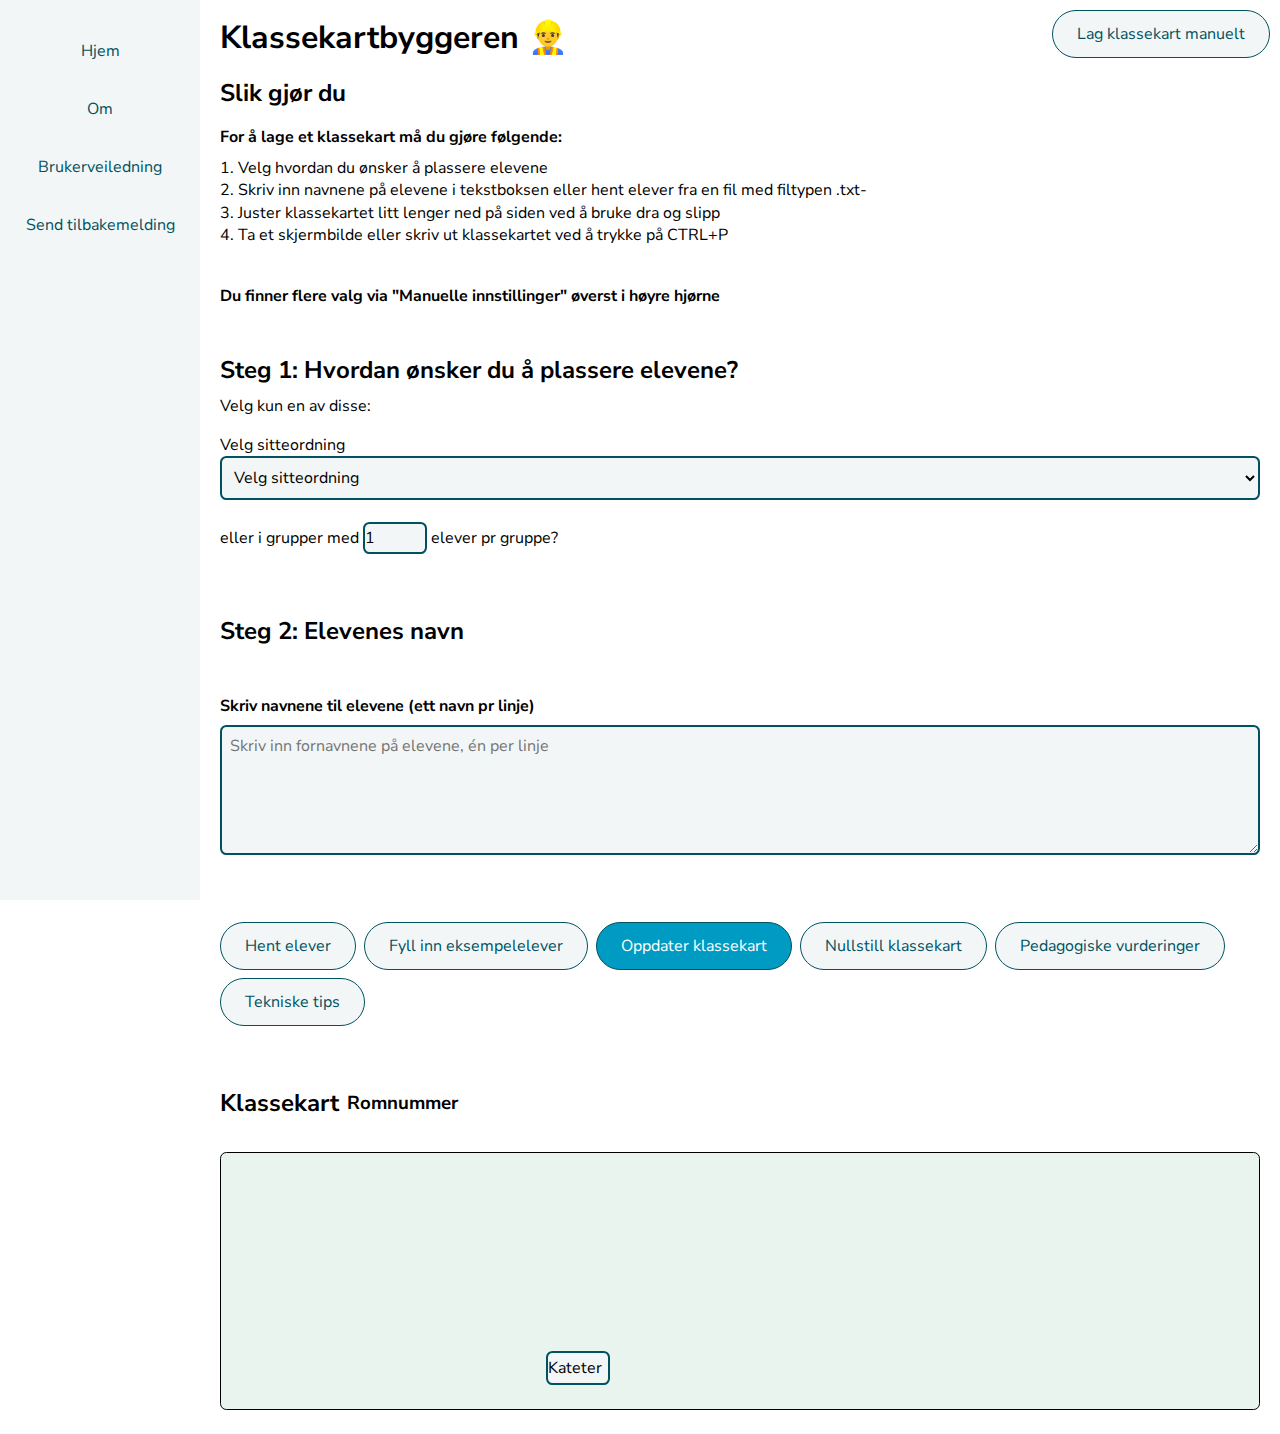
==== commit ffe2d179: "WIP - Add support for seating arrangement" ====
--- a/index.html
+++ b/index.html
@@ -56,12 +56,20 @@
             <br>
             <h2>Steg 1: Hvordan ønsker du å plassere elevene?</h2>
             <p>Velg kun en av disse:</p>
-            <label for="sit-two-by-two">
-                <input type="checkbox" id="sit-two-by-two" />
-                Skal elevene sitte to og to
-            </label>
-            <label for="seating-style">eller i grupper med </label>
-            <input type="number" id="seating-style" min="1" value="1" /> elever pr gruppe?
+            <div class="paragraph">
+                <div class="seating-options">
+                    <label for="seating-option">Velg sitteordning</label>
+                    <select id="seating-option" name="seating-option">
+                        <option value="">Velg sitteordning</option>
+                        <option value="2">To og to</option>
+                        <option value="3">Tre og tre</option>
+                        <option value="4">Fire og fire</option>
+                    </select>
+                </div>
+                <br>
+                <label for="seating-style">eller i grupper med </label>
+                <input type="number" id="seating-style" min="1" value="1" /> elever pr gruppe?
+            </div>
             <br>
             <br>
             <h2>Steg 2: Elevenes navn</h2>
--- a/style.css
+++ b/style.css
@@ -417,7 +417,7 @@
     min-height: 50px;
     min-width: 150px; /* Øk bredde for å passe to elever side om side */
     display: flex;
-    flex-wrap: wrap;
+    /*flex-wrap: wrap;*/
     justify-content: space-between;
     padding: var(--spacing-small);
     position: relative;
@@ -641,14 +641,18 @@
     margin-left: 1rem; /* Legg til litt margin til venstre for knappen */
 }
 
-label[for="sit-two-by-two"] {
-    display: flex;
-    align-items: center;
-    gap: 0.5rem; /* Legg til litt plass mellom avkrysningsboksen og teksten */
+/*label[for="sit-two-by-two"] {
+    display: flex;
+    align-items: center;
+    gap: 0.5rem; !* Legg til litt plass mellom avkrysningsboksen og teksten *!
 }
 
 #sit-two-by-two {
-    transform: scale(1.2); /* Juster skalaen for å matche tekststørrelsen */
+    transform: scale(1.2); !* Juster skalaen for å matche tekststørrelsen *!
+}*/
+
+.seating-options {
+    margin-top: 1rem;
 }
 
 #settings-button {
@@ -755,7 +759,7 @@
         min-height: 50px !important;
         min-width: 150px !important;
         padding: 0.5rem !important;
-        flex-wrap: wrap !important;
+        /*flex-wrap: wrap !important;*/
         justify-content: space-between !important;
     }
 
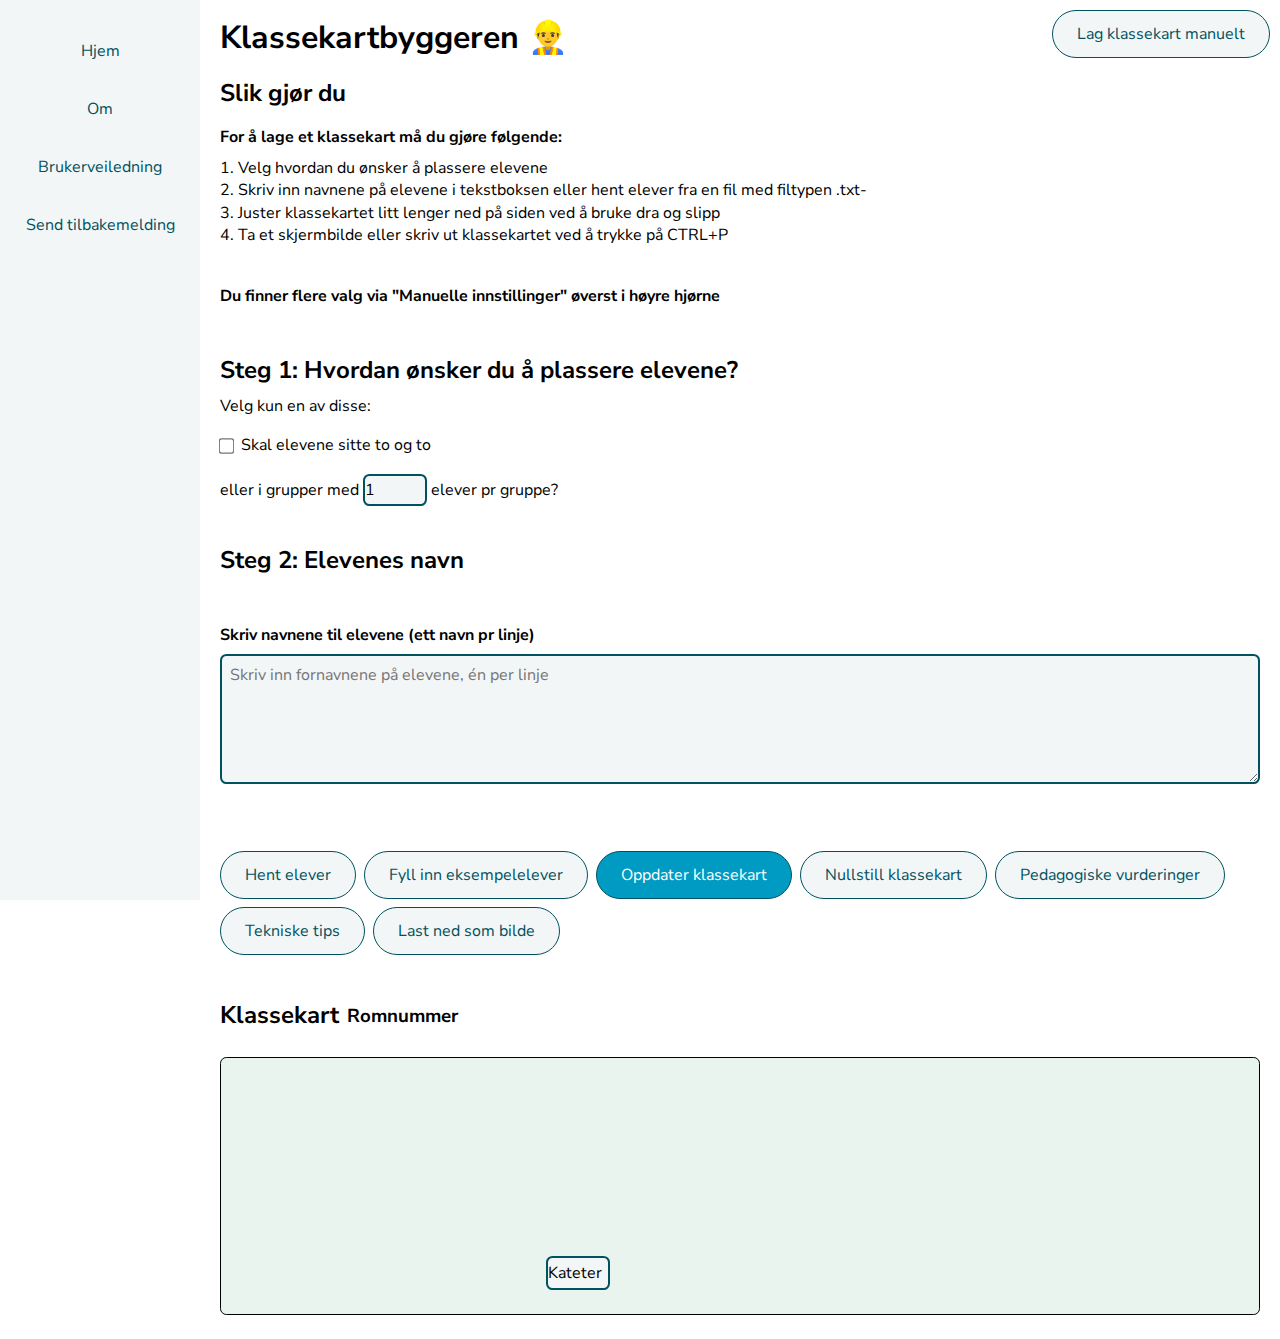
==== commit 1a68ab07: "Add functionality to export seating chart as PNG; ensure button visibility in UI" ====
--- a/index.html
+++ b/index.html
@@ -25,15 +25,14 @@
         <div id="fixed-settings" class="hidden"> <!-- Add hidden class initially -->
             <!-- Removed settings-button -->
 
-
             <!-- Move buttons from settings-section to fixed-settings -->
             <div class="button-group">
                 <label for="num-rows">Antall rader:</label>
                 <br>
-                <input type="number" id="num-rows" min="1" value="10" />
+                <input type="number" id="num-rows" min="1" value="10">
                 <br>
                 <label for="num-cols">Antall kolonner:</label>
-                <input type="number" id="num-cols" min="1" value="4" />
+                <input type="number" id="num-cols" min="1" value="4">
             </div>
             <div class="button-group">
                 <button id="add-group-button" class="button" type="button">Legg til gruppe</button>
@@ -44,8 +43,8 @@
                 <button id="groups-button" class="button" type="button">Hjelp</button>
             </div>
         </div>
-        <form id="student-form">
-            <h2>Slik gjør du</h2>
+        <form id="student-form" aria-labelledby="student-form-heading">
+            <h2 id="student-form-heading">Slik gjør du</h2>
             <h4>For å lage et klassekart må du gjøre følgende:</h4>
             <p>1. Velg hvordan du ønsker å plassere elevene</p>
             <p>2. Skriv inn navnene på elevene i tekstboksen eller hent elever fra en fil med filtypen .txt-</p>
@@ -56,27 +55,12 @@
             <br>
             <h2>Steg 1: Hvordan ønsker du å plassere elevene?</h2>
             <p>Velg kun en av disse:</p>
-            <div class="paragraph">
-                <div class="seating-options">
-                    <label for="seating-option">Velg sitteordning</label>
-                    <select id="seating-option" name="seating-option">
-                        <option value="">Velg sitteordning</option>
-                        <option value="2">To og to</option>
-                        <option value="3">Tre og tre</option>
-                        <option value="4">Fire og fire</option>
-                    </select>
-                </div>
-                <br>
-                <label for="seating-style">eller i grupper med </label>
-                <input type="number" id="seating-style" min="1" value="1" /> elever pr gruppe?
-            </div>
-            <br>
-            <br>
-            <h2>Steg 2: Elevenes navn</h2>
-            <br>
-            <h4>
-                <label for="student-names">Skriv navnene til elevene (ett navn pr linje)</label>
-            </h4>
+                <label for="sit-two-by-two"><input type="checkbox" id="sit-two-by-two"> Skal elevene sitte to og to</label><label for="seating-style">eller i grupper med </label><input type="number" id="seating-style" min="1" value="1"> elever pr gruppe?
+            <br>
+            <br>
+            <h2 id="student-form-heading">Steg 2: Elevenes navn</h2>
+            <br>
+            <label for="student-names"><h4>Skriv navnene til elevene (ett navn pr linje)</h4></label>
             <textarea id="student-names" rows="5" placeholder="Skriv inn fornavnene på elevene, én per linje"></textarea>
             <div class="button-group">
                 <button id="fetch-students" class="button" type="button">Hent elever</button>
@@ -86,12 +70,13 @@
                 <input type="file" id="file-input" accept=".txt" style="display: none;">
                 <button id="toggle-pedagogical-considerations" class="button" type="button">Pedagogiske vurderinger</button> <!-- New button -->
                 <button id="toggle-generate-seating-heading" class="button" type="button">Tekniske tips</button>
+                <button id="export-png" class="button" type="button">Last ned som bilde</button> <!-- Moved button here -->
             </div>
 
         </form>
         
         <section id="settings-section" class="collapsible" aria-labelledby="settings-heading" aria-hidden="true">
-            <h2 id="settings-heading">Bygg ditt eget klasserom</h2>
+            <h2 id="settings-heading">Bygg dit eget klasserom</h2>
             <!-- Remove buttons from here -->
             <br>
             <button id="apply-settings" class="button" type="button">Bruk</button>
@@ -99,18 +84,17 @@
 
         <section id="generate-seating" class="hidden" aria-labelledby="generate-seating-heading"> <!-- Add hidden class initially -->
             <h2 id="generate-seating-heading">Tekniske tips</h2> 
-            <h4>Gjør manuelle tilpassninger i klassekartet, du finner klassekartet litt lenger ned på siden.</h4>
+            <h4>Gjør manuelle tilpasninger i klassekartet, du finner klassekartet litt lenger ned på siden.</h4>
             <p>OBS: Hvis du gjør manuelle endringer i klassekartet, vil knappen "Oppdater klassekart" endre oppsettet til det som er valgt i Steg 1.</p> 
             <br>
             <h4>Valgmuligheter</h4>
-            <ul>
-                <li>Flytt boksene ved å dra og slippe direkte i klassekartet</li>
-                <li>Legg til flere grupper, elever eller rader ved å bruke knappene under "Lag klassekart manuelt" (fungerer best dersom du legger elevene inn manuelt ved bruk av knappen Legg til elev)</li>
-                <li>Trykk på "Oppdater klassekart" for å generere klassekartet på nytt med valgte innstillinger</li>
-                <li>Teksten Klassekart, Romnummer, Elevens navn og Kateter kan endres ved å klikke på teksten</li>
-            </ul>
-            <br>
-            <h4>Ta et skjermbilde for å lagre klassekartet</h4>
+            <li>Flytt boksene ved å dra og slippe direkte i klassekartet</li>
+            <li>Legg til flere grupper, elever eller rader ved å bruke knappene under "Lag klassekart manuelt" (fungerer best dersom du legger elevene inn manuelt ved bruk av knappen Legg til elev)</li>
+            <li>Trykk på "Oppdater klassekart" for å generere klassekartet på nytt med valgte innstillinger</li>
+            <li>Teksten Klassekart, Romnummer, Elevens navn og Kateter kan endres ved å klikke på teksten</li>
+            <br>
+            <h4>Ta et skjermbilde for å lagre klassekartet
+            </h4>
             <div class="button-group">
                 <a href="#advanced-requirements" id="toggle-advanced-requirements" class="button" aria-expanded="false" aria-controls="advanced-requirements">Avanserte krav</a>
             </div>
@@ -126,13 +110,11 @@
             <img src="LagreTXT.png" alt="lagre som .txt-fil i Word" width="400" height="350">
             <br>
             <h3>Kjente feil</h3>
-            <ul>
-                <li>Når nettsiden oppdateres ved å bruke CTRL+F5 eller oppdaterknappen, kan det være nødvendig å klikke på knappen "Nullstill klassekart"</li>
-                <li>Det er kun mulig å laste opp tekstfiler i filformatet .txt, se veiledning for hvordan du gjør dette via Word under knappen "Brukerveiledning" i venstremenyen</li>
-                <li>Utskrift av klassekartet fungerer ikke optimalt</li>
-                <li>Endring av antall rader og kolonner kan gjøre at klassekartet ikke ser så bra ut. Bruk knappen oppdater klassekart etter å ha gjort innstillinger slik at klassekartet blir oppdatert</li>
-                <li>Elever, grupper og bokser forsvinner fra klassekartet når du endrer antall rader og kolonner, trykk oppdater klassekart, da blir de synlige igjen, elever og grupper som er lagt inn manuelt forsvinner fra klassekartet</li>
-            </ul>
+            <li>Når nettsiden oppdateres ved å bruke CTRL+F5 eller oppdaterknappen må klassekartet kan det være nødvendig å klikke på knappen "Nullstill klassekart"</li>
+            <li>Det er kun mulig å laste opp tekstfiler i filformatet .txt, se veiledning for hvordan du gjør dette via Word under knappen "Brukerveiledning" i venstremenyen</li>
+            <li>Utskrift av klassekartet fungerer ikke optimalt</li>
+            <li>Endring av antall rader og kolonner kan gjøre at klassekartet ikke ser så bra ut. Bruk knappen oppdater klassekart etter å ha gjort innstillinger slik at klassekartet blir oppdatert</li>
+            <li>Elever, grupper og bokser forsvinner fra klassekartet når du endrer antall rader og kolonner, trykk oppdater klassekart, da blir de synlige igjen, elever og grupper som er lagt inn manuelt forsvinner fra klassekartet</li>
         </section>
 
         <section id="advanced-requirements" class="collapsible" aria-labelledby="advanced-requirements-heading" aria-hidden="true">
@@ -148,77 +130,57 @@
         </section>
 
         <section id="export-section" class="hidden" aria-labelledby="export-heading"> <!-- Add hidden class initially -->
-            <h1>Pedagogiske vurderinger</h1>
+            <div class="text" id="pedagogiske-tips"></div> <h1>Pedagogiske vurderinger</h1> </div>
             <p>Når vi skal plassere elevene i klasserommet eller dele inn i grupper er det flere ting vi bør tenke på.</p>
             <br>
             <p>Individuelle fokus, tilgang til læreren, behov for å sitte sammen med en venn eller sitte alene for å nevne noen områder.</p>
-            <p>Tenk spesielt på potensielle distrakasjoner, behov for personlig rom, samarbeid og balanse.</p>
+            <p>Tenk spesielt på potensielle distrakasjoner, behov for personlig rom, samarbeid og balanse. 
             <p>Husk at elevene har varierte ferdigheter og preferanser knyttet til kommunikasjon</p>
-            <p>Du finner flere tips og råd nedenfor</p>
-            <p>
-                Skoleprogrammet VIP Makkerskap skal gjøre elever bedre rustet til å ta vare på egen psykisk helse og skape et godt og trygt læringsmiljø.
-                <a href="https://www.vestfoldfylke.no/no/meny/tjenester/folkehelse/barnehager-og-skoler/ungdomsskoler/">Les mer om VIP Makkerskap programmet her</a>
-            </p>
-            <br>
-            <h2>Områder å være oppmerksomme på</h2>
-            <div class="paragraph">
-                <strong>Individuelle fokus</strong>
-                <ul>
-                    <li>Plasser elever som trenger ekstra hjelp i nærheten av læreren</li>
-                    <li>Plasser elever som lett blir distrahert, lengst unna vinduer og dører.</li>
-                    <li>Gi hver elev nok plass til å føle seg komfortabel og unngå å føle seg "låst".</li>
-                    <li>Sørg for at alle elever har tilgang til deg for spørsmål og veiledning tilpasset behov.</li>
-                </ul>
-                <br>
-            </div>
-            <div class="paragraph">
-                <strong>Når elevene skal sitte to og to</strong>
-                <ul>
-                    <li>Ved å sitte to og to kan de hjelpe hverandre med å forstå vanskelige konsepter og gi tilbakemeldinger</li>
-                    <li>Noen elever kan ha god nytte av å ha en makker som kan gi støtte og motivasjon, spesielt hvis de føler seg usikre eller trenger litt ekstra hjelp</li>
-                    <li>Plasser elever sammen som kan samarbeide godt og støtte hverandre faglig.</li>
-                    <li>Unngå å plassere to elever sammen som kan forstyrre hverandre eller som har en historie med konflikter, dette kan endre seg rask,  vær oppmerksom på endringer i klassemiljøet.</li>
-                    <li>Kombiner elever med ulike styrker for å fremme læring og samarbeid.</li>
-                    <li>Forsøk å ha makkerpar med kommunikasjonsstiler som ikke forstyrrer andre. Kommunikasjonsstilene kan være svært annerledes når de er to og to enn når de jobber alene</li>
-                </ul>
-                <br>
-            </div>
-            <div class="paragraph">
-                <strong>Når elevene skal sitte i grupper</strong>
-                <ul>
-                    <li>Grupper med 3-4 elever kan være en god størrelse for samarbeid og diskusjon.</li>
-                    <li>Grupper med 5-6 elever kan være en god størrelse for gruppearbeid og prosjekter.</li>
-                    <li>Plasser grupper slik at de har nok plass til å jobbe sammen uten å forstyrre andre grupper.</li>
-                    <li>Lag grupper som kan få muligheten til å sette seg et annet sted enn i klasserommet, slik at de som trenger ekstra støtte fra lærer får mulighet til arbeidsro og unngår eksterne forstyrrelser</li>
-                    <li>Sørg for at hver gruppe har en blanding av ferdigheter og personligheter for å fremme samarbeid og læring.</li>
-                    <li>Oppmuntre til at hver elev i gruppen har en tydelig rolle for å sikre at alle bidrar.</li>
-                    <li>Bytt på gruppene jevnlig for å gi elevene mulighet til å samarbeide med ulike personer og lære av hverandre.</li>
-                    <li>Plasser grupper slik at læreren enkelt kan bevege seg rundt og gi veiledning.</li>
-                </ul>
-                <br>
-            </div>
+            <p>Du finner flere tips og råd under nedenfor</p>
+            <p>Skoleprogrammet VIP Makkerskap skal gjøre elever bedre rustet til å ta vare på egen psykisk helse og skape et godt og trygt læringsmiljø. <href="https://www.vestfoldfylke.no/no/meny/tjenester/folkehelse/barnehager-og-skoler/ungdomsskoler/">Les mer om VIP Makkerskap programmet her</a></p>
+            <br>
+            <h2>Områder å være oppmersome på</h2>
+            <p><strong>Individuelle fokus</strong>
+                <li>Plasser elever som trenger ekstra hjelp i nærheten av læreren</p></li>
+                <li>Plasser elever som lett blir distrahert, lengst unna vinduer og dører.</p></li>
+                <li>Gi hver elev nok plass til å føle seg komfortabel og unngå å føle seg "låst".</p></li>
+                <li>Sørg for at alle elever har tilgang til deg for spørsmål og veiledning tilpasset behov.</p></li>
+                <br>
+            <p><strong>Når elevene skal sitte to og to</strong></p>
+                <li>Ved å sitte to og to kan de hjelpe hverandre med å forstå vanskelige konsepter og gi tilbakemeldinger</p></li>
+                <li>Noen elever kan ha god nytte av å ha en makker som kan gi støtte og motivasjon, spesielt hvis de føler seg usikre eller trenger litt ekstra hjelp</li>
+                <li>Plasser elever sammen som kan samarbeide godt og støtte hverandre faglig.</p></li>
+                <li>Unngå å plassere to elever sammen som kan forstyrre hverandre eller som har en historie med konflikter, dette kan endre seg rask,  vær oppmerksom på endringer i klassemiljøet.</p></li>
+                <li>Kombiner elever med ulike styrker for å fremme læring og samarbeid.</p></li>
+                <li>Forsøk å ha makkerpar med kommunikasjonsstiler som ikke forstyrrer andre. Kommunikasjonsstilene kan være svært annerledes når de er to og to enn når de jobber alene</p></li>
+                <br>
+            <p><strong>Når elevene skal sitte i grupper</strong></p>
+                <li>Grupper med 3-4 elever kan være en god størrelse for samarbeid og diskusjon.</p></li>
+                <li>Grupper med 5-6 elever kan være en god størrelse for gruppearbeid og prosjekter.</p></li>
+                <li>Plasser grupper slik at de har nok plass til å jobbe sammen uten å forstyrre andre grupper.</p></li>
+                <li>Lag grupper som kan få muligheten til å sette seg et annet sted enn i klasserommet, slik at de som trenger ekstra støtte fra lærer får mulighet til arbeidsro og unngår eksterne forstyrrelser</p></li>
+                <li>Sørg for at hver gruppe har en blanding av ferdigheter og personligheter for å fremme samarbeid og læring.</p></li>
+                <li>Oppmuntre til at hver elev i gruppen har en tydelig rolle for å sikre at alle bidrar.</p></li>
+                <li>Bytt på gruppene jevnlig for å gi elevene mulighet til å samarbeide med ulike personer og lære av hverandre.</p></li>
+                <li>Plasser grupper slik at læreren enkelt kan bevege seg rundt og gi veiledning.</p></li>
+                <br>
             <h2>Tips til gruppeinndeling</h2>
-            <ul>
-                <li>Bruk tilfeldige metoder som trekning eller digitale verktøy som for eksempel Klassekartbyggeren👷‍♂️ for å danne grupper. Dette kan fremme nye vennskap og samarbeid.</li>
-                <li>Del inn grupper basert på elevenes ferdigheter og interesser for å sikre at hver gruppe har en god balanse.</li>
-                <li>La elevene velge sine egne grupper av og til for å fremme trivsel og komfort.</li>
-                <li>Bytt på gruppene jevnlig for å gi elevene mulighet til å samarbeide med ulike personer og lære av hverandre.</li>
-                <li>Gi elevene mulighet til å gi tilbakemelding på gruppene og samarbeidet for å fremme læring og samarbeid.</li>
-                <li>Oppmuntre til at hver elev i gruppen har en tydelig rolle for å sikre at alle bidrar.</li>
-            </ul>
+                <li>Bruk tilfeldige metoder som trekning eller digitale verktøy som for eksempel Klassekartbyggeren👷‍♂️ for å danne grupper. Dette kan fremme nye vennskap og samarbeid.</p></li>
+                <li>Del inn grupper basert på elevenes ferdigheter og interesser for å sikre at hver gruppe har en god balanse.</p></li>
+                <li>La elevene velge sine egne grupper av og til for å fremme trivsel og komfort.</p></li>
+                <li>Bytt på gruppene jevnlig for å gi elevene mulighet til å samarbeide med ulike personer og lære av hverandre.</p></li>
+                <li>Gi elevene mulighet til å gi tilbakemelding på gruppene og samarbeidet for å fremme læring og samarbeid.</p></li>
+                <li>Oppmuntre til at hver elev i gruppen har en tydelig rolle for å sikre at alle bidrar.</p></li>
             <div class="button-group">
                 <button id="export-pdf" class="button" type="button">Eksporter som PDF</button>
+                <button id="export-png" class="button" type="button">Last ned som bilde</button> <!-- Ensure button is visible -->
             </div>
         </section>
         <br>
         <br>  
         <div class="editable-container">
-            <div id="editable-title" contenteditable="true" role="textbox" aria-multiline="true">
-                <h2>Klassekart</h2>
-            </div>
-            <div id="editable-room-number" contenteditable="true" role="textbox" aria-multiline="true">
-                <h3>Romnummer</h3>
-            </div>
+            <h2 id="editable-title" contenteditable="true" role="textbox" aria-multiline="true">Klassekart</h2>
+            <h3 id="editable-room-number" contenteditable="true" role="textbox" aria-multiline="true">Romnummer</h3>
         </div>
 
         <section id="seating-chart" aria-label="Seating chart">
@@ -230,6 +192,7 @@
     </main>
     <script src="script.js"></script>
     <script src="jspdf.js"></script>
+    <script src="https://cdnjs.cloudflare.com/ajax/libs/html2canvas/1.4.1/html2canvas.min.js"></script>
     <script>
         document.addEventListener('DOMContentLoaded', () => {
             fetch('menu.html')
@@ -300,3 +263,4 @@
     </script>
 </body>
 </html>
+
--- a/style.css
+++ b/style.css
@@ -78,11 +78,12 @@
 
 /* HTML Elementer styling */
 body {
-    margin: 0;
-    padding: 0;
+    margin: 0px;
+    padding: 0px;
     font-family: 'Nunito Sans', Lato, 'Trebuchet MS', sans-serif;
     height: 100%;
     line-height: 1.4;
+    font-family: 'Nunito Sans', Lato, 'Trebuchet MS', sans-serif;
 }
 
 * {
@@ -129,7 +130,7 @@
 }
 
 button.link {
-    padding: 0;
+    padding: 0px;
     background-color: inherit;
     border: none;
     text-decoration: underline;
@@ -138,7 +139,7 @@
 
 button.link span {
     font-size: 18px;
-    padding: 0 5px;
+    padding: 0px 5px;
     vertical-align: middle !important;
 }
 
@@ -277,7 +278,7 @@
 
 button.filled, a.button.filled, .button-input > button {
     background-color: var(--primary-color);
-    color: var(--font-color-inverted);
+    color: var (--font-color-inverted);
 }
 
 button.filled:hover, a.button.filled:hover, .button-input > button:hover {
@@ -417,7 +418,7 @@
     min-height: 50px;
     min-width: 150px; /* Øk bredde for å passe to elever side om side */
     display: flex;
-    /*flex-wrap: wrap;*/
+    flex-wrap: wrap;
     justify-content: space-between;
     padding: var(--spacing-small);
     position: relative;
@@ -641,18 +642,14 @@
     margin-left: 1rem; /* Legg til litt margin til venstre for knappen */
 }
 
-/*label[for="sit-two-by-two"] {
-    display: flex;
-    align-items: center;
-    gap: 0.5rem; !* Legg til litt plass mellom avkrysningsboksen og teksten *!
+label[for="sit-two-by-two"] {
+    display: flex;
+    align-items: center;
+    gap: 0.5rem; /* Legg til litt plass mellom avkrysningsboksen og teksten */
 }
 
 #sit-two-by-two {
-    transform: scale(1.2); !* Juster skalaen for å matche tekststørrelsen *!
-}*/
-
-.seating-options {
-    margin-top: 1rem;
+    transform: scale(1.2); /* Juster skalaen for å matche tekststørrelsen */
 }
 
 #settings-button {
@@ -660,6 +657,10 @@
 }
 #export-pdf {
     display: none;
+}
+
+#export-png {
+    display: block; /* Ensure the button is visible */
 }
 
 #fixed-settings {
@@ -759,7 +760,7 @@
         min-height: 50px !important;
         min-width: 150px !important;
         padding: 0.5rem !important;
-        /*flex-wrap: wrap !important;*/
+        flex-wrap: wrap !important;
         justify-content: space-between !important;
     }
 
@@ -824,7 +825,7 @@
 
 /* Ensure the following elements are hidden by default */
 .grid-resizer.horizontal,
-.grid-resizer.vertical
+.grid-resizer.vertical,
 {
     display: none;
     border: none;
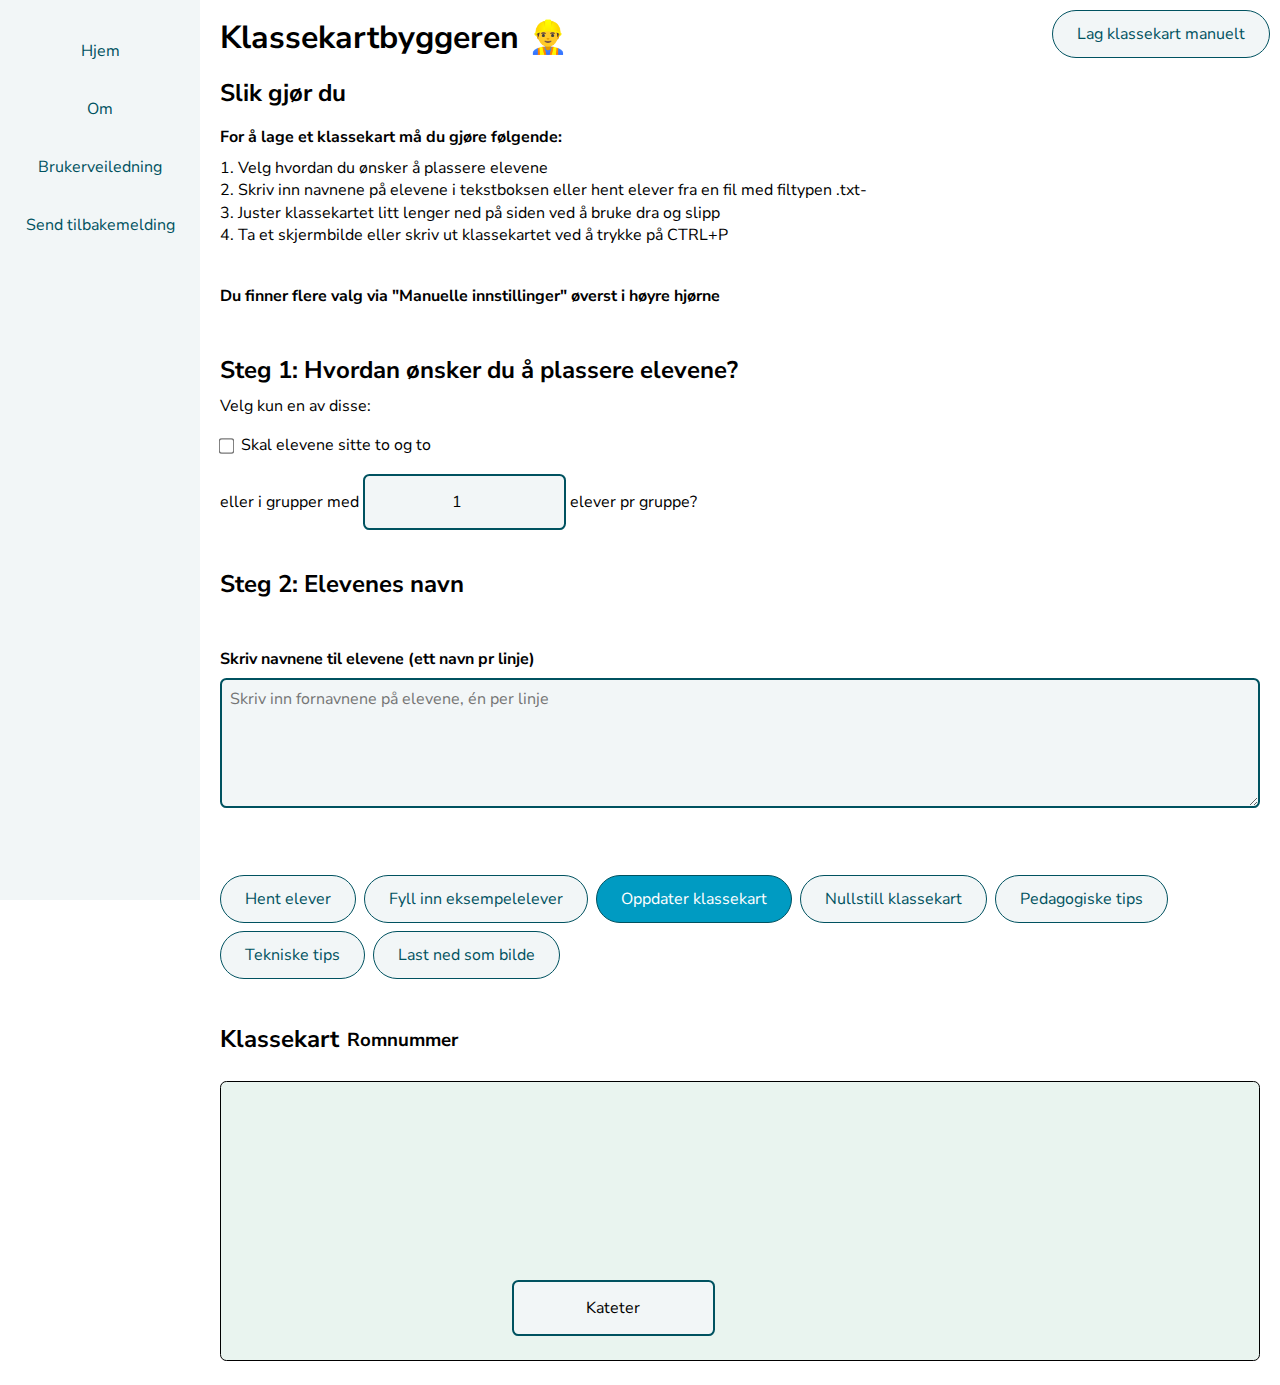
==== commit e835aba3: "Rename button for pedagogical considerations to pedagogical tips in index.html for clarity" ====
--- a/index.html
+++ b/index.html
@@ -68,7 +68,7 @@
                 <button id="generate-button" class="button" type="button">Oppdater klassekart</button>
                 <button id="reset-button" class="button" type="button">Nullstill klassekart</button> <!-- Moved reset-button here -->
                 <input type="file" id="file-input" accept=".txt" style="display: none;">
-                <button id="toggle-pedagogical-considerations" class="button" type="button">Pedagogiske vurderinger</button> <!-- New button -->
+                <button id="toggle-pedagogical-considerations" class="button" type="button">Pedagogiske tips</button> <!-- New button -->
                 <button id="toggle-generate-seating-heading" class="button" type="button">Tekniske tips</button>
                 <button id="export-png" class="button" type="button">Last ned som bilde</button> <!-- Moved button here -->
             </div>
--- a/style.css
+++ b/style.css
@@ -339,8 +339,9 @@
 }
 
 input[type="number"], input[type="text"], select {
-    min-height: 2rem;
-    width: 4rem;
+    /* min-height: 2rem; */
+    /* width: 4rem; */
+    text-align: center;
 }
 textarea:focus-visible, input:focus-visible, select:focus-visible,
 #kateter-text:focus-visible,
@@ -418,10 +419,11 @@
     min-height: 50px;
     min-width: 150px; /* Øk bredde for å passe to elever side om side */
     display: flex;
-    flex-wrap: wrap;
+    /* flex-wrap: wrap; /* Kommenter ut for å hindre at flere enn 2 elever plaseres ved siden av hverandreTillat innhold å pakke */
     justify-content: space-between;
     padding: var(--spacing-small);
     position: relative;
+    gap: 0.5rem;
 }
 
 .student-group {
